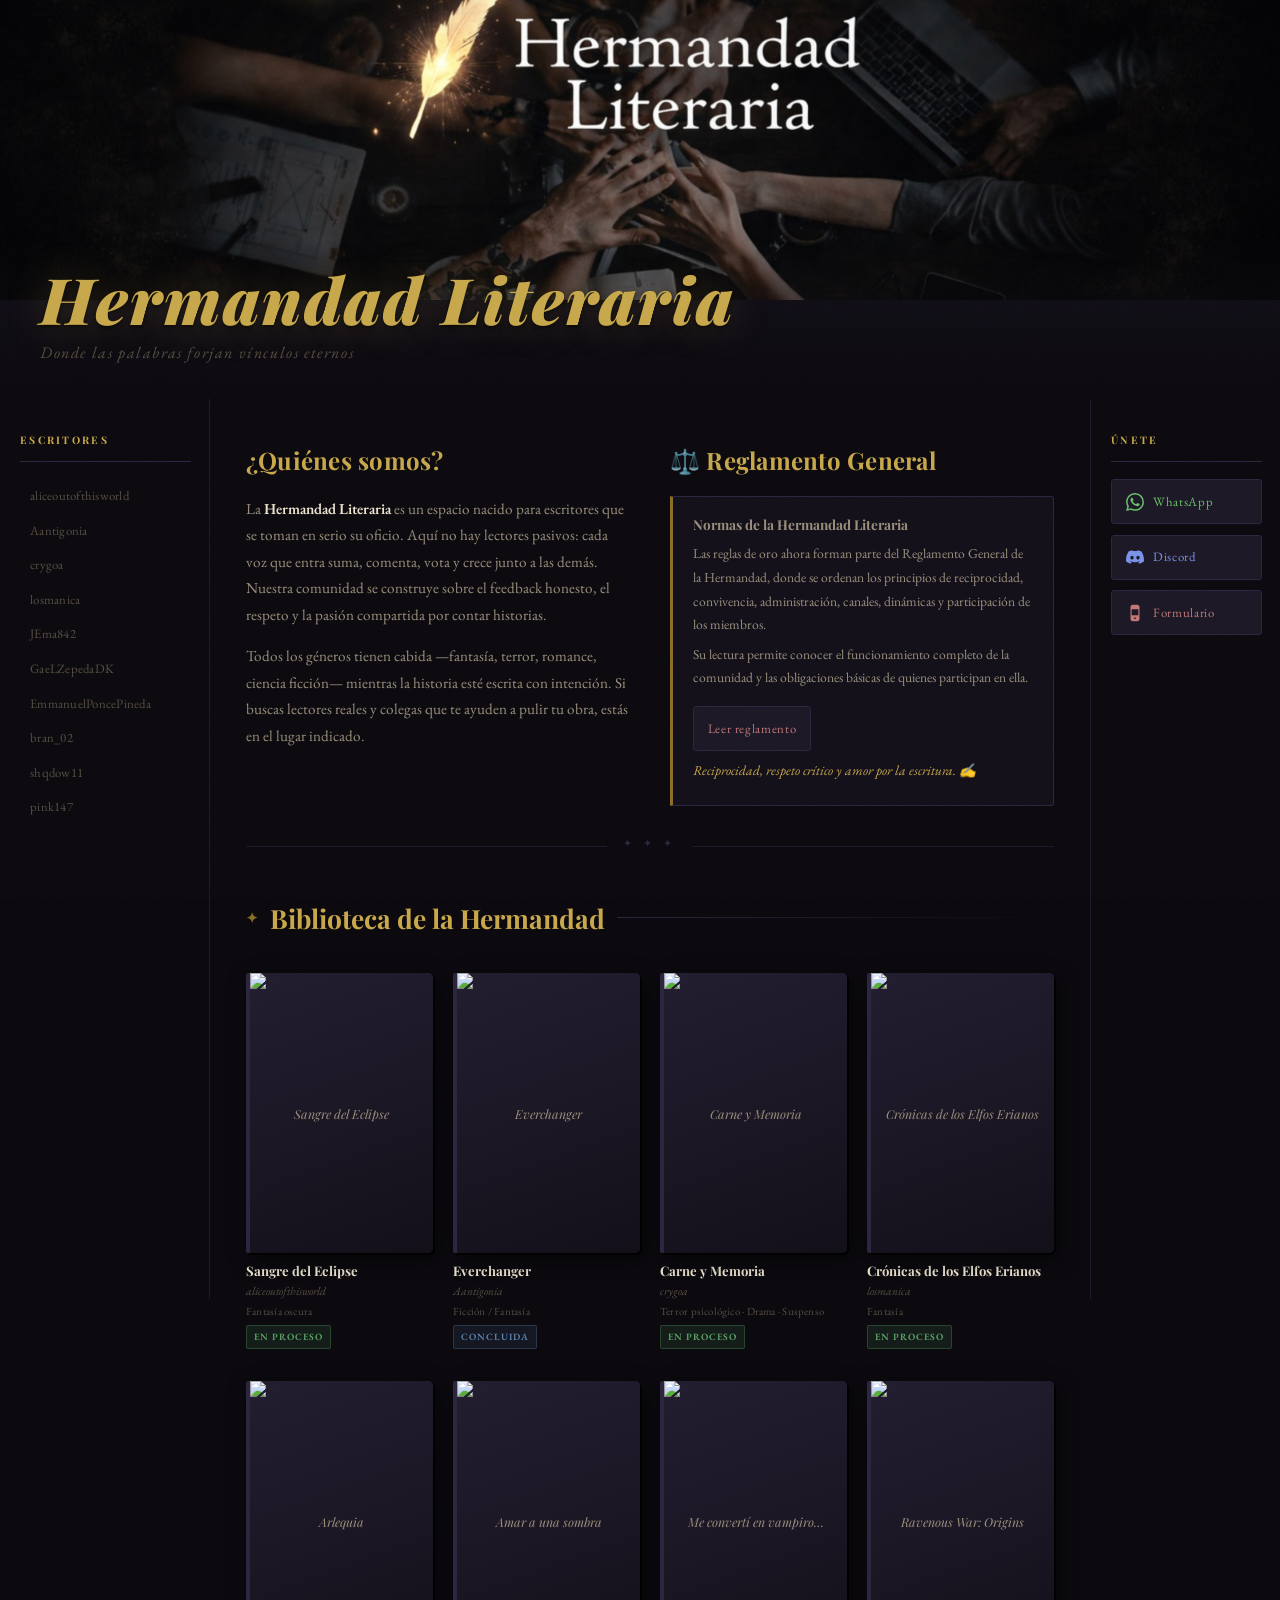
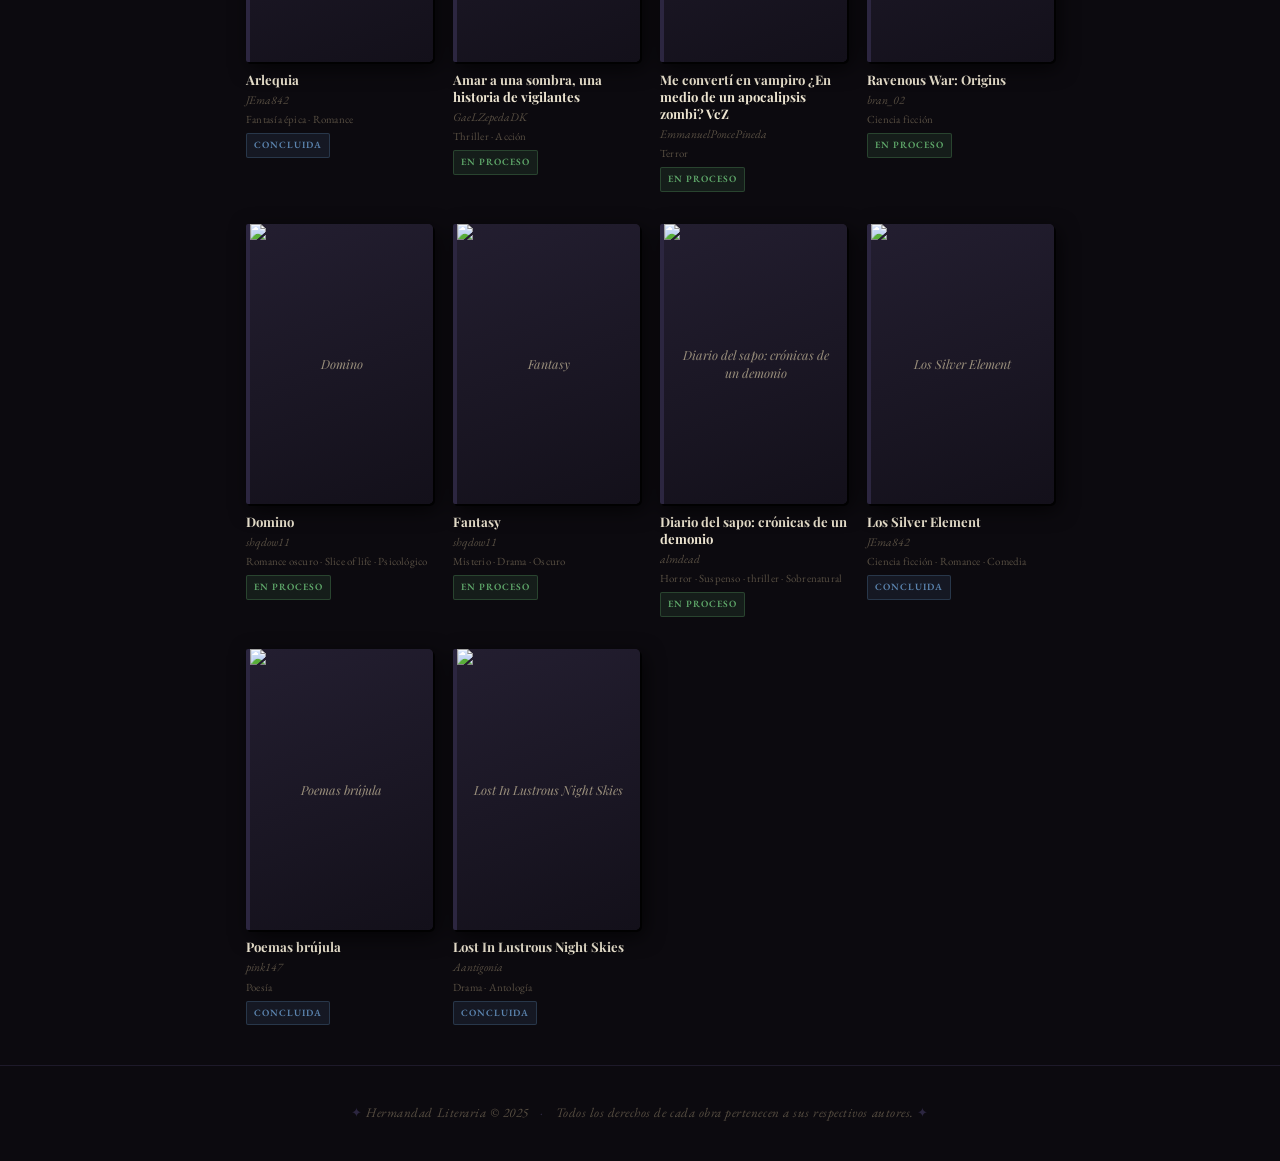
==== index.html @ 28b0fbfe "Update index.html" ====
<!DOCTYPE html>
<html lang="es">
<head>
  <meta charset="UTF-8">
  <meta name="viewport" content="width=device-width, initial-scale=1.0">
  <title>Hermandad Literaria</title>
  <link rel="stylesheet" href="style.css">
  <link rel="preconnect" href="https://fonts.googleapis.com">
  <link rel="preconnect" href="https://fonts.gstatic.com" crossorigin>
  <link href="https://fonts.googleapis.com/css2?family=Playfair+Display:ital,wght@0,400;0,700;0,900;1,400;1,700&family=EB+Garamond:ital,wght@0,400;0,500;0,600;1,400;1,500&display=swap" rel="stylesheet">
</head>
<body>

  <!-- ═══════════════════════════════════════
       HEADER BANNER
  ═══════════════════════════════════════ -->
  <header class="site-header">
    <div class="banner-image">
      <div class="banner-placeholder">
        <span><img src="banner.jpeg" alt="Hermandad Literaria"></span>
      </div>
    </div>
    <div class="header-overlay">
      <h1 class="site-title">Hermandad Literaria</h1>
      <p class="site-tagline">Donde las palabras forjan vínculos eternos</p>
    </div>
  </header>

  <!-- ═══════════════════════════════════════
       PAGE LAYOUT (3 columnas)
  ═══════════════════════════════════════ -->
  <div class="page-layout">

    <!-- ── SIDEBAR IZQUIERDO: Autores ── -->
    <aside class="sidebar sidebar-left">
      <div class="sidebar-inner">
        <p class="sidebar-heading">Escritores</p>
        <nav class="author-list">
          <a href="https://www.wattpad.com/user/aliceoutofthisworld" target="_blank" rel="noopener">aliceoutofthisworld</a>
          <a href="https://www.wattpad.com/user/Aantigonia" target="_blank" rel="noopener">Aantigonia</a>
          <a href="https://www.wattpad.com/user/crygoa" target="_blank" rel="noopener">crygoa</a>
          <a href="https://www.wattpad.com/user/losmanica" target="_blank" rel="noopener">losmanica</a>
          <a href="https://www.wattpad.com/user/JEma842" target="_blank" rel="noopener">JEma842</a>
          <a href="https://www.wattpad.com/user/GaeLZepedaDK" target="_blank" rel="noopener">GaeLZepedaDK</a>
          <a href="https://www.wattpad.com/user/EmmanuelPoncePineda" target="_blank" rel="noopener">EmmanuelPoncePineda</a>
          <a href="https://www.wattpad.com/user/bran_02" target="_blank" rel="noopener">bran_02</a>
          <a href="https://www.wattpad.com/user/shqdow11" target="_blank" rel="noopener">shqdow11</a>
          <a href="https://www.wattpad.com/user/pink147" target="_blank" rel="noopener">pink147</a>
        </nav>
      </div>
    </aside>

    <!-- ── CONTENIDO PRINCIPAL ── -->
    <main class="main-content">

      <!-- Presentación + Reglas -->
      <section class="intro-section">
        <div class="intro-cols">

          <!-- Presentación -->
          <div class="intro-about">
            <h2 class="section-label">¿Quiénes somos?</h2>
            <p>La <strong>Hermandad Literaria</strong> es un espacio nacido para escritores que se toman en serio su oficio. Aquí no hay lectores pasivos: cada voz que entra suma, comenta, vota y crece junto a las demás. Nuestra comunidad se construye sobre el feedback honesto, el respeto y la pasión compartida por contar historias.</p>
            <p>Todos los géneros tienen cabida —fantasía, terror, romance, ciencia ficción— mientras la historia esté escrita con intención. Si buscas lectores reales y colegas que te ayuden a pulir tu obra, estás en el lugar indicado.</p>
          </div>

        <!-- Reglamento -->
        <div class="intro-rules">
          <h2 class="section-label">⚖️ Reglamento General</h2>
        
          <div class="dynamics-box">
            <p class="dynamics-title">Normas de la Hermandad Literaria</p>
            <p>
              Las reglas de oro ahora forman parte del Reglamento General de la Hermandad,
              donde se ordenan los principios de reciprocidad, convivencia, administración,
              canales, dinámicas y participación de los miembros.
            </p>
            <p>
              Su lectura permite conocer el funcionamiento completo de la comunidad y las
              obligaciones básicas de quienes participan en ella.
            </p>
        
            <a href="reglamento.html" class="social-btn forms" style="margin-top: 1rem; width: fit-content;">
              <span>Leer reglamento</span>
            </a>
        
            <p class="motto">Reciprocidad, respeto crítico y amor por la escritura. ✍️</p>
          </div>
        </div>
      </section>

      <!-- Biblioteca de libros -->
      <section class="books-section">
        <h2 class="section-title">
          <span class="title-deco">✦</span>
          Biblioteca de la Hermandad
          <span class="title-line"></span>
        </h2>

        <div class="books-grid">

          <!-- ── LIBRO 1 ── -->
          <a href="https://www.wattpad.com/story/408636725-sangre-del-eclipse"
             target="_blank" rel="noopener" class="book-card">
            <div class="book-cover">
              <img src="https://img.wattpad.com/cover/408636725-256-k451843.jpg"
                   alt="Sangre del Eclipse" loading="lazy">
              <div class="cover-fallback">Sangre del Eclipse</div>
            </div>
            <div class="book-info">
              <h3>Sangre del Eclipse</h3>
              <span class="book-author">aliceoutofthisworld</span>
              <span class="book-genre">Fantasía oscura</span>
              <span class="book-status en-proceso">En proceso</span>
            </div>
          </a>

          <!-- ── LIBRO 2 ── -->
          <a href="https://www.wattpad.com/story/367448958-everchanger"
             target="_blank" rel="noopener" class="book-card">
            <div class="book-cover">
              <img src="https://img.wattpad.com/cover/367448958-256-k596113.jpg"
                   alt="Everchanger" loading="lazy">
              <div class="cover-fallback">Everchanger</div>
            </div>
            <div class="book-info">
              <h3>Everchanger</h3>
              <span class="book-author">Aantigonia</span>
              <span class="book-genre">Ficción / Fantasía</span>
              <span class="book-status concluida">Concluida</span>
            </div>
          </a>

          <!-- ── LIBRO 3 ── -->
          <a href="https://www.wattpad.com/story/408169302-carne-y-memoria"
             target="_blank" rel="noopener" class="book-card">
            <div class="book-cover">
              <img src="https://img.wattpad.com/cover/408169302-256-k686688.jpg"
                   alt="Carne y Memoria" loading="lazy">
              <div class="cover-fallback">Carne y Memoria</div>
            </div>
            <div class="book-info">
              <h3>Carne y Memoria</h3>
              <span class="book-author">crygoa</span>
              <span class="book-genre">Terror psicológico · Drama · Suspenso</span>
              <span class="book-status en-proceso">En proceso</span>
            </div>
          </a>

          <!-- ── LIBRO 4 ── -->
          <a href="https://www.wattpad.com/story/409054893-cr%C3%B3nicas-de-los-elfos-erianos"
             target="_blank" rel="noopener" class="book-card">
            <div class="book-cover">
              <img src="https://img.wattpad.com/cover/409054893-256-k662713.jpg"
                   alt="Crónicas de los Elfos Erianos" loading="lazy">
              <div class="cover-fallback">Crónicas de los Elfos Erianos</div>
            </div>
            <div class="book-info">
              <h3>Crónicas de los Elfos Erianos</h3>
              <span class="book-author">losmanica</span>
              <span class="book-genre">Fantasía</span>
              <span class="book-status en-proceso">En proceso</span>
            </div>
          </a>

          <!-- ── LIBRO 5 ── -->
          <!-- ── REDACTED ── -->

          <!-- ── LIBRO 6 ── -->
          <a href="https://www.wattpad.com/story/178113812"
             target="_blank" rel="noopener" class="book-card">
            <div class="book-cover">
              <img src="https://img.wattpad.com/cover/178113812-256-k643924.jpg"
                   alt="Arlequia" loading="lazy">
              <div class="cover-fallback">Arlequia</div>
            </div>
            <div class="book-info">
              <h3>Arlequia</h3>
              <span class="book-author">JEma842</span>
              <span class="book-genre">Fantasía épica · Romance</span>
              <span class="book-status concluida">Concluida</span>
            </div>
          </a>

          <!-- ── LIBRO 7 ── -->
          <a href="https://www.wattpad.com/story/405865239"
             target="_blank" rel="noopener" class="book-card">
            <div class="book-cover">
              <img src="https://img.wattpad.com/cover/405865239-256-k960045.jpg"
                   alt="Amar a una sombra" loading="lazy">
              <div class="cover-fallback">Amar a una sombra</div>
            </div>
            <div class="book-info">
              <h3>Amar a una sombra, una historia de vigilantes</h3>
              <span class="book-author">GaeLZepedaDK</span>
              <span class="book-genre">Thriller · Acción</span>
              <span class="book-status en-proceso">En proceso</span>
            </div>
          </a>

          <!-- ── LIBRO 8 ── -->
          <a href="https://www.wattpad.com/story/282632589"
             target="_blank" rel="noopener" class="book-card">
            <div class="book-cover">
              <img src="https://img.wattpad.com/cover/282632589-256-k751832.jpg"
                   alt="Me convertí en vampiro" loading="lazy">
              <div class="cover-fallback">Me convertí en vampiro…</div>
            </div>
            <div class="book-info">
              <h3>Me convertí en vampiro ¿En medio de un apocalipsis zombi? VcZ</h3>
              <span class="book-author">EmmanuelPoncePineda</span>
              <span class="book-genre">Terror</span>
              <span class="book-status en-proceso">En proceso</span>
            </div>
          </a>

          <!-- ── LIBRO 9 ── -->
          <a href="https://www.wattpad.com/story/409831748"
             target="_blank" rel="noopener" class="book-card">
            <div class="book-cover">
              <img src="https://img.wattpad.com/cover/409831748-256-k388969.jpg"
                   alt="Ravenous War: Origins" loading="lazy">
              <div class="cover-fallback">Ravenous War: Origins</div>
            </div>
            <div class="book-info">
              <h3>Ravenous War: Origins</h3>
              <span class="book-author">bran_02</span>
              <span class="book-genre">Ciencia ficción</span>
              <span class="book-status en-proceso">En proceso</span>
            </div>
          </a>

          <!-- ── LIBRO 10 ── -->
          <a href="https://www.wattpad.com/story/409178228"
             target="_blank" rel="noopener" class="book-card">
            <div class="book-cover">
              <img src="https://img.wattpad.com/cover/409178228-256-k135982.jpg"
                   alt="Domino" loading="lazy">
              <div class="cover-fallback">Domino</div>
            </div>
            <div class="book-info">
              <h3>Domino</h3>
              <span class="book-author">shqdow11</span>
              <span class="book-genre">Romance oscuro · Slice of life · Psicológico</span>
              <span class="book-status en-proceso">En proceso</span>
            </div>
          </a>

          <!-- ── LIBRO 11 ── -->
          <a href="https://www.wattpad.com/story/410224729"
             target="_blank" rel="noopener" class="book-card">
            <div class="book-cover">
              <img src="https://img.wattpad.com/cover/410224729-256-k286934.jpg"
                   alt="Fantasy" loading="lazy">
              <div class="cover-fallback">Fantasy</div>
            </div>
            <div class="book-info">
              <h3>Fantasy</h3>
              <span class="book-author">shqdow11</span>
              <span class="book-genre">Misterio · Drama · Oscuro</span>
              <span class="book-status en-proceso">En proceso</span>
            </div>
          </a>
          
          <!-- ── LIBRO 12 ── -->
          <a href="https://www.wattpad.com/story/394698449"
             target="_blank" rel="noopener" class="book-card">
            <div class="book-cover">
              <img src="https://img.wattpad.com/cover/394698449-256-k233226.jpg"
                   alt="Diario del sapo: crónicas de un demonio" loading="lazy">
              <div class="cover-fallback">Diario del sapo: crónicas de un demonio</div>
            </div>
            <div class="book-info">
              <h3>Diario del sapo: crónicas de un demonio</h3>
              <span class="book-author">almdead</span>
              <span class="book-genre">Horror · Suspenso · thriller · Sobrenatural</span>
              <span class="book-status en-proceso">En proceso</span>
            </div>
          </a>
                    <!-- ── LIBRO 13 ── -->
          <a href="https://www.wattpad.com/story/170821670"
             target="_blank" rel="noopener" class="book-card">
            <div class="book-cover">
              <img src="https://img.wattpad.com/cover/170821670-256-k144365.jpg"
                   alt="Los Silver Element" loading="lazy">
              <div class="cover-fallback">Los Silver Element</div>
            </div>
            <div class="book-info">
              <h3>Los Silver Element</h3>
              <span class="book-author">JEma842</span>
              <span class="book-genre">Ciencia ficción · Romance · Comedia</span>
              <span class="book-status concluida">Concluida</span>
            </div>
          </a>
          
                    <!-- ── LIBRO 14 ── -->
          <a href="https://www.wattpad.com/story/410510133"
             target="_blank" rel="noopener" class="book-card">
            <div class="book-cover">
              <img src="https://img.wattpad.com/cover/410510133-256-k956680.jpg"
                   alt="Los Silver Element" loading="lazy">
              <div class="cover-fallback">Poemas brújula</div>
            </div>
            <div class="book-info">
              <h3>Poemas brújula</h3>
              <span class="book-author">pink147</span>
              <span class="book-genre">Poesía</span>
              <span class="book-status concluida">Concluida</span>
            </div>
          </a>
            
                    <!-- ── LIBRO 15 ── -->
          <a href="https://www.wattpad.com/story/410648509"
             target="_blank" rel="noopener" class="book-card">
            <div class="book-cover">
              <img src="https://img.wattpad.com/cover/410648509-256-k282708.jpg"
                   alt="Los Silver Element" loading="lazy">
              <div class="cover-fallback">Lost In Lustrous Night Skies</div>
            </div>
            <div class="book-info">
              <h3>Lost In Lustrous Night Skies</h3>
              <span class="book-author">Aantigonia</span>
              <span class="book-genre">Drama · Antología</span>
              <span class="book-status concluida">Concluida</span>
            </div>
          </a>

        </div>
      </section>
    </main>

    <!-- ── SIDEBAR DERECHO: Redes sociales ── -->
    <aside class="sidebar sidebar-right">
      <div class="sidebar-inner">
        <p class="sidebar-heading">Únete</p>
        <nav class="social-links">

          <!-- WhatsApp -->
          <a href="https://chat.whatsapp.com/KdMQIJqDVH2HFklnprCFnt" target="_blank" rel="noopener"
             class="social-btn whatsapp" title="WhatsApp">
            <svg viewBox="0 0 24 24" xmlns="http://www.w3.org/2000/svg" aria-hidden="true">
              <path d="M17.472 14.382c-.297-.149-1.758-.867-2.03-.967-.273-.099-.471-.148-.67.15-.197.297-.767.966-.94 1.164-.173.199-.347.223-.644.075-.297-.15-1.255-.463-2.39-1.475-.883-.788-1.48-1.761-1.653-2.059-.173-.297-.018-.458.13-.606.134-.133.298-.347.446-.52.149-.174.198-.298.298-.497.099-.198.05-.371-.025-.52-.075-.149-.669-1.612-.916-2.207-.242-.579-.487-.5-.669-.51-.173-.008-.371-.01-.57-.01-.198 0-.52.074-.792.372-.272.297-1.04 1.016-1.04 2.479 0 1.462 1.065 2.875 1.213 3.074.149.198 2.096 3.2 5.077 4.487.709.306 1.262.489 1.694.625.712.227 1.36.195 1.871.118.571-.085 1.758-.719 2.006-1.413.248-.694.248-1.289.173-1.413-.074-.124-.272-.198-.57-.347m-5.421 7.403h-.004a9.87 9.87 0 01-5.031-1.378l-.361-.214-3.741.982.998-3.648-.235-.374a9.86 9.86 0 01-1.51-5.26c.001-5.45 4.436-9.884 9.888-9.884 2.64 0 5.122 1.03 6.988 2.898a9.825 9.825 0 012.893 6.994c-.003 5.45-4.437 9.884-9.885 9.884m8.413-18.297A11.815 11.815 0 0012.05 0C5.495 0 .16 5.335.157 11.892c0 2.096.547 4.142 1.588 5.945L.057 24l6.305-1.654a11.882 11.882 0 005.683 1.448h.005c6.554 0 11.89-5.335 11.893-11.893a11.821 11.821 0 00-3.48-8.413Z"/>
            </svg>
            <span>WhatsApp</span>
          </a>

          <!-- Discord  -->
          <a href="https://discord.gg/feG8qPt9" target="_blank" rel="noopener"
             class="social-btn discord" title="Discord">
            <svg viewBox="0 0 24 24" xmlns="http://www.w3.org/2000/svg" aria-hidden="true">
              <path d="M20.317 4.37a19.791 19.791 0 0 0-4.885-1.515.074.074 0 0 0-.079.037c-.21.375-.444.864-.608 1.25a18.27 18.27 0 0 0-5.487 0 12.64 12.64 0 0 0-.617-1.25.077.077 0 0 0-.079-.037A19.736 19.736 0 0 0 3.677 4.37a.07.07 0 0 0-.032.027C.533 9.046-.32 13.58.099 18.057.1 18.079.11 18.1.13 18.114a19.9 19.9 0 0 0 5.993 3.03.078.078 0 0 0 .084-.028c.462-.63.874-1.295 1.226-1.994.021-.041.001-.09-.041-.106a13.107 13.107 0 0 1-1.872-.892.077.077 0 0 1-.008-.128 10.2 10.2 0 0 0 .372-.292.074.074 0 0 1 .077-.01c3.928 1.793 8.18 1.793 12.062 0a.074.074 0 0 1 .078.01c.12.098.246.198.373.292a.077.077 0 0 1-.006.127 12.299 12.299 0 0 1-1.873.892.077.077 0 0 0-.041.107c.36.698.772 1.362 1.225 1.993a.076.076 0 0 0 .084.028 19.839 19.839 0 0 0 6.002-3.03.077.077 0 0 0 .032-.054c.5-5.177-.838-9.674-3.549-13.66a.061.061 0 0 0-.031-.03zM8.02 15.33c-1.183 0-2.157-1.085-2.157-2.419 0-1.333.956-2.419 2.157-2.419 1.21 0 2.176 1.096 2.157 2.42 0 1.333-.956 2.418-2.157 2.418zm7.975 0c-1.183 0-2.157-1.085-2.157-2.419 0-1.333.955-2.419 2.157-2.419 1.21 0 2.176 1.096 2.157 2.42 0 1.333-.946 2.418-2.157 2.418Z"/>
            </svg>
            <span>Discord</span>
          </a>

          <!-- Google Forms — pendiente - sin link -->
          <a href="#" target="_blank" rel="noopener"
             class="social-btn forms" title="Formulario de ingreso">
            <svg viewBox="0 0 24 24" xmlns="http://www.w3.org/2000/svg" aria-hidden="true">
              <path d="M15 1H9C7.34 1 6 2.34 6 4v16c0 1.66 1.34 3 3 3h6c1.66 0 3-1.34 3-3V4c0-1.66-1.34-3-3-3zm-2 19h-2v-2h2v2zm3.5-5H7.5V7h9v8z"/>
            </svg>
            <span>Formulario</span>
          </a>

        </nav>
      </div>
    </aside>

  </div><!-- /page-layout -->

  <!-- ═══════════════════════════════════════
       FOOTER
  ═══════════════════════════════════════ -->
  <footer class="site-footer">
    <p>
      <span class="footer-deco">✦</span>
      Hermandad Literaria &copy; 2025
      <span class="footer-sep">·</span>
      Todos los derechos de cada obra pertenecen a sus respectivos autores.
      <span class="footer-deco">✦</span>
    </p>
  </footer>

</body>
</html>
---- style.css ----
/* ============================================================
   HERMANDAD LITERARIA — style.css
   Estética: Gótico literario oscuro · Tinta y pergamino
   ============================================================ */

/* ── VARIABLES ── */
:root {
  --bg:           #0c0a0f;
  --surface:      #13101a;
  --surface2:     #1c1826;
  --surface3:     #231e30;
  --border:       #2c2640;
  --border-dim:   #1e1a2a;

  --gold:         #c8a84b;
  --gold-dim:     rgba(200, 168, 75, 0.12);
  --gold-glow:    rgba(200, 168, 75, 0.25);
  --gold-dark:    #8a6f28;

  --text:         #ece4d0;
  --text-dim:     #9a8f7c;
  --text-muted:   #574e42;

  --green:        #5fa86a;
  --blue:         #5c85b0;
  --gray:         #6b6275;

  --font-display: 'Playfair Display', Georgia, 'Times New Roman', serif;
  --font-body:    'EB Garamond', Georgia, 'Times New Roman', serif;

  --radius:       3px;
  --shadow-book:  4px 6px 20px rgba(0, 0, 0, 0.7), 2px 2px 0 rgba(0,0,0,0.8);
  --transition:   0.2s ease;
}

/* ── RESET ── */
*, *::before, *::after {
  box-sizing: border-box;
  margin: 0;
  padding: 0;
}

html {
  scroll-behavior: smooth;
}

body {
  background-color: var(--bg);
  color: var(--text);
  font-family: var(--font-body);
  font-size: 17px;
  line-height: 1.75;
  min-height: 100vh;
  overflow-x: hidden;
}

/* Textura sutil de grano */
body::after {
  content: '';
  position: fixed;
  inset: 0;
  pointer-events: none;
  z-index: 9999;
  opacity: 0.3;
  background-image:
    url("data:image/svg+xml,%3Csvg xmlns='http://www.w3.org/2000/svg' width='300' height='300'%3E%3Cfilter id='n'%3E%3CfeTurbulence type='fractalNoise' baseFrequency='0.75' numOctaves='4' stitchTiles='stitch'/%3E%3C/filter%3E%3Crect width='100%25' height='100%25' filter='url(%23n)' opacity='0.06'/%3E%3C/svg%3E");
}

a {
  color: inherit;
  text-decoration: none;
}

strong {
  color: var(--text);
  font-weight: 600;
}

/* ============================================================
   HEADER
   ============================================================ */
.site-header {
  position: relative;
  width: 100%;
  background: var(--surface);
}

.banner-image {
  width: 100%;
  height: 300px;
  overflow: hidden;
  position: relative;
}

.banner-image img {
  width: 100%;
  height: 100%;
  object-fit: cover;
  display: block;
}

.banner-placeholder {
  width: 100%;
  height: 100%;
  background:
    linear-gradient(160deg,
      #1a0f2a 0%,
      #0d1b30 40%,
      #1a0d20 70%,
      #0a0a12 100%);
  display: flex;
  align-items: center;
  justify-content: center;
  border-bottom: 1px dashed var(--border);
}

.banner-placeholder span {
  font-family: var(--font-body);
  font-style: italic;
  color: var(--text-muted);
  font-size: 0.88rem;
  letter-spacing: 0.06em;
}

/* Degradado sobre el banner para el título */
.header-overlay {
  position: relative;
  padding: 1.75rem 2.5rem 2rem;
  background: linear-gradient(to bottom, rgba(12,10,15,0) 0%, var(--bg) 100%);
  margin-top: -4rem;
}

.site-title {
  font-family: var(--font-display);
  font-size: clamp(2.2rem, 5.5vw, 4rem);
  font-weight: 900;
  font-style: italic;
  letter-spacing: 0.03em;
  color: var(--gold);
  text-shadow:
    0 0 40px var(--gold-glow),
    0 2px 4px rgba(0,0,0,0.8);
  line-height: 1.1;
}

.site-tagline {
  font-family: var(--font-body);
  font-style: italic;
  color: var(--text-muted);
  font-size: 1rem;
  letter-spacing: 0.1em;
  margin-top: 0.3rem;
}

/* ============================================================
   PAGE LAYOUT  (sidebar-izq | main | sidebar-der)
   ============================================================ */
.page-layout {
  display: grid;
  grid-template-columns: 210px 1fr 190px;
  grid-template-areas: "left main right";
  gap: 0;
  max-width: 1440px;
  margin: 0 auto;
  align-items: start;
}

/* ============================================================
   SIDEBARS (common)
   ============================================================ */
.sidebar {
  border-right: 1px solid var(--border-dim);
}

.sidebar-right {
  border-right: none;
  border-left: 1px solid var(--border-dim);
}

/* El sticky wrapper dentro de cada sidebar */
.sidebar-inner {
  position: sticky;
  top: 0;
  height: 100vh;
  overflow-y: auto;
  padding: 2rem 1.1rem 2rem 1.25rem;
  scrollbar-width: thin;
  scrollbar-color: var(--border) transparent;
}

.sidebar-inner::-webkit-scrollbar {
  width: 4px;
}
.sidebar-inner::-webkit-scrollbar-track {
  background: transparent;
}
.sidebar-inner::-webkit-scrollbar-thumb {
  background: var(--border);
  border-radius: 2px;
}

.sidebar-heading {
  font-family: var(--font-display);
  font-size: 0.65rem;
  font-weight: 700;
  letter-spacing: 0.22em;
  text-transform: uppercase;
  color: var(--gold);
  margin-bottom: 1.1rem;
  padding-bottom: 0.7rem;
  border-bottom: 1px solid var(--border);
}

/* ── Sidebar izquierdo: autores ── */
.sidebar-left {
  grid-area: left;
}

.author-list {
  display: flex;
  flex-direction: column;
  gap: 0;
}

.author-list a {
  display: block;
  font-size: 0.8rem;
  color: var(--text-muted);
  padding: 0.38rem 0.5rem;
  border-left: 2px solid transparent;
  border-radius: 0 var(--radius) var(--radius) 0;
  transition: color var(--transition), border-color var(--transition), background var(--transition);
  letter-spacing: 0.02em;
  font-family: var(--font-body);
  word-break: break-all;
}

.author-list a:hover {
  color: var(--gold);
  border-left-color: var(--gold);
  background: var(--gold-dim);
}

/* ── Sidebar derecho: redes ── */
.sidebar-right {
  grid-area: right;
}

.social-links {
  display: flex;
  flex-direction: column;
  gap: 0.65rem;
}

.social-btn {
  display: flex;
  align-items: center;
  gap: 0.6rem;
  padding: 0.65rem 0.85rem;
  background: var(--surface2);
  border: 1px solid var(--border);
  border-radius: var(--radius);
  font-size: 0.8rem;
  letter-spacing: 0.05em;
  font-family: var(--font-body);
  transition: transform var(--transition), border-color var(--transition), background var(--transition), box-shadow var(--transition);
  cursor: pointer;
}

.social-btn svg {
  width: 18px;
  height: 18px;
  flex-shrink: 0;
  fill: currentColor;
}

.social-btn:hover {
  transform: translateX(-3px);
}

/* WhatsApp */
.social-btn.whatsapp        { color: #6abf6a; }
.social-btn.whatsapp:hover  {
  background: rgba(106,191,106,0.08);
  border-color: #6abf6a;
  box-shadow: 0 0 16px rgba(106,191,106,0.15);
}

/* Discord */
.social-btn.discord        { color: #7b93e8; }
.social-btn.discord:hover  {
  background: rgba(123,147,232,0.08);
  border-color: #7b93e8;
  box-shadow: 0 0 16px rgba(123,147,232,0.15);
}

/* Google Forms */
.social-btn.forms        { color: #c07878; }
.social-btn.forms:hover  {
  background: rgba(192,120,120,0.08);
  border-color: #c07878;
  box-shadow: 0 0 16px rgba(192,120,120,0.15);
}

/* ============================================================
   MAIN CONTENT
   ============================================================ */
.main-content {
  grid-area: main;
  padding: 2.5rem 2.25rem;
  min-width: 0;
}

/* ── Intro section ── */
.intro-section {
  margin-bottom: 3rem;
  padding-bottom: 2.5rem;
  border-bottom: 1px solid var(--border-dim);
  position: relative;
}

/* Ornamento decorativo */
.intro-section::after {
  content: '✦ ✦ ✦';
  position: absolute;
  bottom: -0.7em;
  left: 50%;
  transform: translateX(-50%);
  background: var(--bg);
  padding: 0 1rem;
  color: var(--border);
  font-size: 0.7rem;
  letter-spacing: 0.4em;
}

.intro-cols {
  display: grid;
  grid-template-columns: 1fr 1fr;
  gap: 2.5rem;
  align-items: start;
}

.section-label {
  font-family: var(--font-display);
  font-size: 1.5rem;
  font-weight: 700;
  color: var(--gold);
  margin-bottom: 0.9rem;
  letter-spacing: 0.01em;
}

.intro-about p {
  color: var(--text-dim);
  font-size: 0.95rem;
  margin-bottom: 0.9rem;
}

/* Reglas */
.rules-list {
  list-style: none;
  display: flex;
  flex-direction: column;
  gap: 0.65rem;
  margin-bottom: 1.25rem;
}

.rules-list li {
  display: flex;
  gap: 0.6rem;
  align-items: flex-start;
  font-size: 0.88rem;
}

.rule-icon {
  color: var(--gold-dark);
  font-size: 0.65rem;
  margin-top: 0.35em;
  flex-shrink: 0;
}

.rules-list li > div {
  display: flex;
  flex-direction: column;
  gap: 0.1rem;
}

.rules-list strong {
  font-size: 0.88rem;
  color: var(--text);
}

.rules-list p {
  color: var(--text-dim);
  font-size: 0.83rem;
  line-height: 1.45;
}

/* Dinámicas */
.dynamics-box {
  background: var(--surface);
  border: 1px solid var(--border);
  border-left: 3px solid var(--gold-dark);
  padding: 1rem 1.25rem;
  border-radius: 0 var(--radius) var(--radius) 0;
}

.dynamics-title {
  font-family: var(--font-display);
  font-size: 0.9rem;
  font-weight: 700;
  color: var(--gold);
  margin-bottom: 0.6rem;
}

.dynamics-box p {
  font-size: 0.85rem;
  color: var(--text-dim);
  margin-bottom: 0.35rem;
}

.motto {
  font-style: italic;
  color: var(--gold) !important;
  margin-top: 0.5rem !important;
}

/* ============================================================
   BOOKS SECTION
   ============================================================ */
.books-section {}

.section-title {
  font-family: var(--font-display);
  font-size: 1.65rem;
  font-weight: 700;
  color: var(--gold);
  margin-bottom: 2rem;
  display: flex;
  align-items: center;
  gap: 0.75rem;
}

.title-deco {
  font-size: 0.9rem;
  color: var(--gold-dark);
}

.title-line {
  flex: 1;
  height: 1px;
  background: linear-gradient(to right, var(--border), transparent);
}

/* ── Grid de libros ── */
.books-grid {
  display: grid;
  grid-template-columns: repeat(auto-fill, minmax(150px, 1fr));
  gap: 2rem 1.25rem;
}

/* ── Tarjeta de libro ── */
.book-card {
  display: flex;
  flex-direction: column;
  gap: 0.55rem;
  cursor: pointer;
  transition: transform var(--transition);
}

.book-card:hover {
  transform: translateY(-5px);
}

/* Portada */
.book-cover {
  position: relative;
  width: 100%;
  aspect-ratio: 2 / 3;
  border-radius: 2px 5px 5px 2px;
  overflow: hidden;
  background: var(--surface2);
  box-shadow: var(--shadow-book);

  /* Efecto spine del libro */
  border-left: 4px solid var(--border);
}

.book-cover img {
  position: absolute;
  inset: 0;
  width: 100%;
  height: 100%;
  object-fit: cover;
  display: block;
  z-index: 1;
  transition: transform 0.35s ease;
  /* Ocultar texto alt en imágenes rotas */
  color: transparent;
  font-size: 0;
}

.book-card:hover .book-cover img {
  transform: scale(1.04);
}

/* Fallback cuando la imagen no carga */
.cover-fallback {
  position: absolute;
  inset: 0;
  z-index: 0;
  display: flex;
  align-items: center;
  justify-content: center;
  text-align: center;
  padding: 0.9rem 0.7rem;
  font-family: var(--font-display);
  font-size: 0.78rem;
  font-style: italic;
  color: var(--text-dim);
  line-height: 1.4;
  background:
    linear-gradient(
      160deg,
      var(--surface3) 0%,
      var(--surface) 100%
    );
}

/* Overlay dorado al hacer hover */
.book-cover::after {
  content: '';
  position: absolute;
  inset: 0;
  z-index: 2;
  background: var(--gold-glow);
  opacity: 0;
  transition: opacity var(--transition);
  pointer-events: none;
}

.book-card:hover .book-cover::after {
  opacity: 1;
}

/* Info debajo de la portada */
.book-info {
  display: flex;
  flex-direction: column;
  gap: 0.12rem;
}

.book-info h3 {
  font-family: var(--font-display);
  font-size: 0.82rem;
  font-weight: 700;
  line-height: 1.3;
  color: var(--text);
  transition: color var(--transition);
}

.book-card:hover .book-info h3 {
  color: var(--gold);
}

.book-author {
  font-size: 0.73rem;
  color: var(--text-muted);
  font-style: italic;
}

.book-genre {
  font-size: 0.68rem;
  color: var(--text-muted);
  letter-spacing: 0.02em;
  line-height: 1.4;
}

/* Badges de estado */
.book-status {
  display: inline-block;
  align-self: flex-start;
  font-size: 0.6rem;
  font-family: var(--font-body);
  letter-spacing: 0.1em;
  text-transform: uppercase;
  font-weight: 600;
  padding: 0.18rem 0.45rem;
  border-radius: 2px;
  margin-top: 0.25rem;
}

.book-status.en-proceso {
  background: rgba(95, 168, 106, 0.12);
  color: var(--green);
  border: 1px solid rgba(95, 168, 106, 0.28);
}

.book-status.concluida {
  background: rgba(92, 133, 176, 0.12);
  color: var(--blue);
  border: 1px solid rgba(92, 133, 176, 0.28);
}

.book-status.en-creacion {
  background: rgba(107, 98, 117, 0.15);
  color: var(--gray);
  border: 1px solid rgba(107, 98, 117, 0.28);
}

/* ============================================================
   FOOTER
   ============================================================ */
.site-footer {
  text-align: center;
  padding: 2.25rem 2rem;
  border-top: 1px solid var(--border-dim);
  color: var(--text-muted);
  font-size: 0.82rem;
  font-style: italic;
  letter-spacing: 0.04em;
}

.footer-deco {
  color: var(--border);
  font-style: normal;
}

.footer-sep {
  margin: 0 0.5rem;
  color: var(--border);
}

/* ============================================================
   SCROLLBAR GLOBAL
   ============================================================ */
::-webkit-scrollbar        { width: 7px; height: 7px; }
::-webkit-scrollbar-track  { background: var(--bg); }
::-webkit-scrollbar-thumb  { background: var(--border); border-radius: 3px; }
::-webkit-scrollbar-thumb:hover { background: var(--text-muted); }

/* ============================================================
   RESPONSIVE
   ============================================================ */

/* Tablet: colapsar sidebar izquierdo */
@media (max-width: 1024px) {
  .page-layout {
    grid-template-columns: 1fr 180px;
    grid-template-areas: "main right";
  }
  .sidebar-left {
    display: none;
  }
}

/* Mobile: layout de una sola columna */
@media (max-width: 680px) {
  .page-layout {
    grid-template-columns: 1fr;
    grid-template-areas: "main";
  }

  .sidebar-left,
  .sidebar-right {
    display: none;
  }

  .intro-cols {
    grid-template-columns: 1fr;
    gap: 1.5rem;
  }

  .header-overlay {
    padding: 1rem 1.25rem 1.5rem;
    margin-top: -3rem;
  }

  .banner-image {
    height: 200px;
  }

  .main-content {
    padding: 1.75rem 1.25rem;
  }

  .books-grid {
    grid-template-columns: repeat(auto-fill, minmax(130px, 1fr));
    gap: 1.5rem 1rem;
  }
}
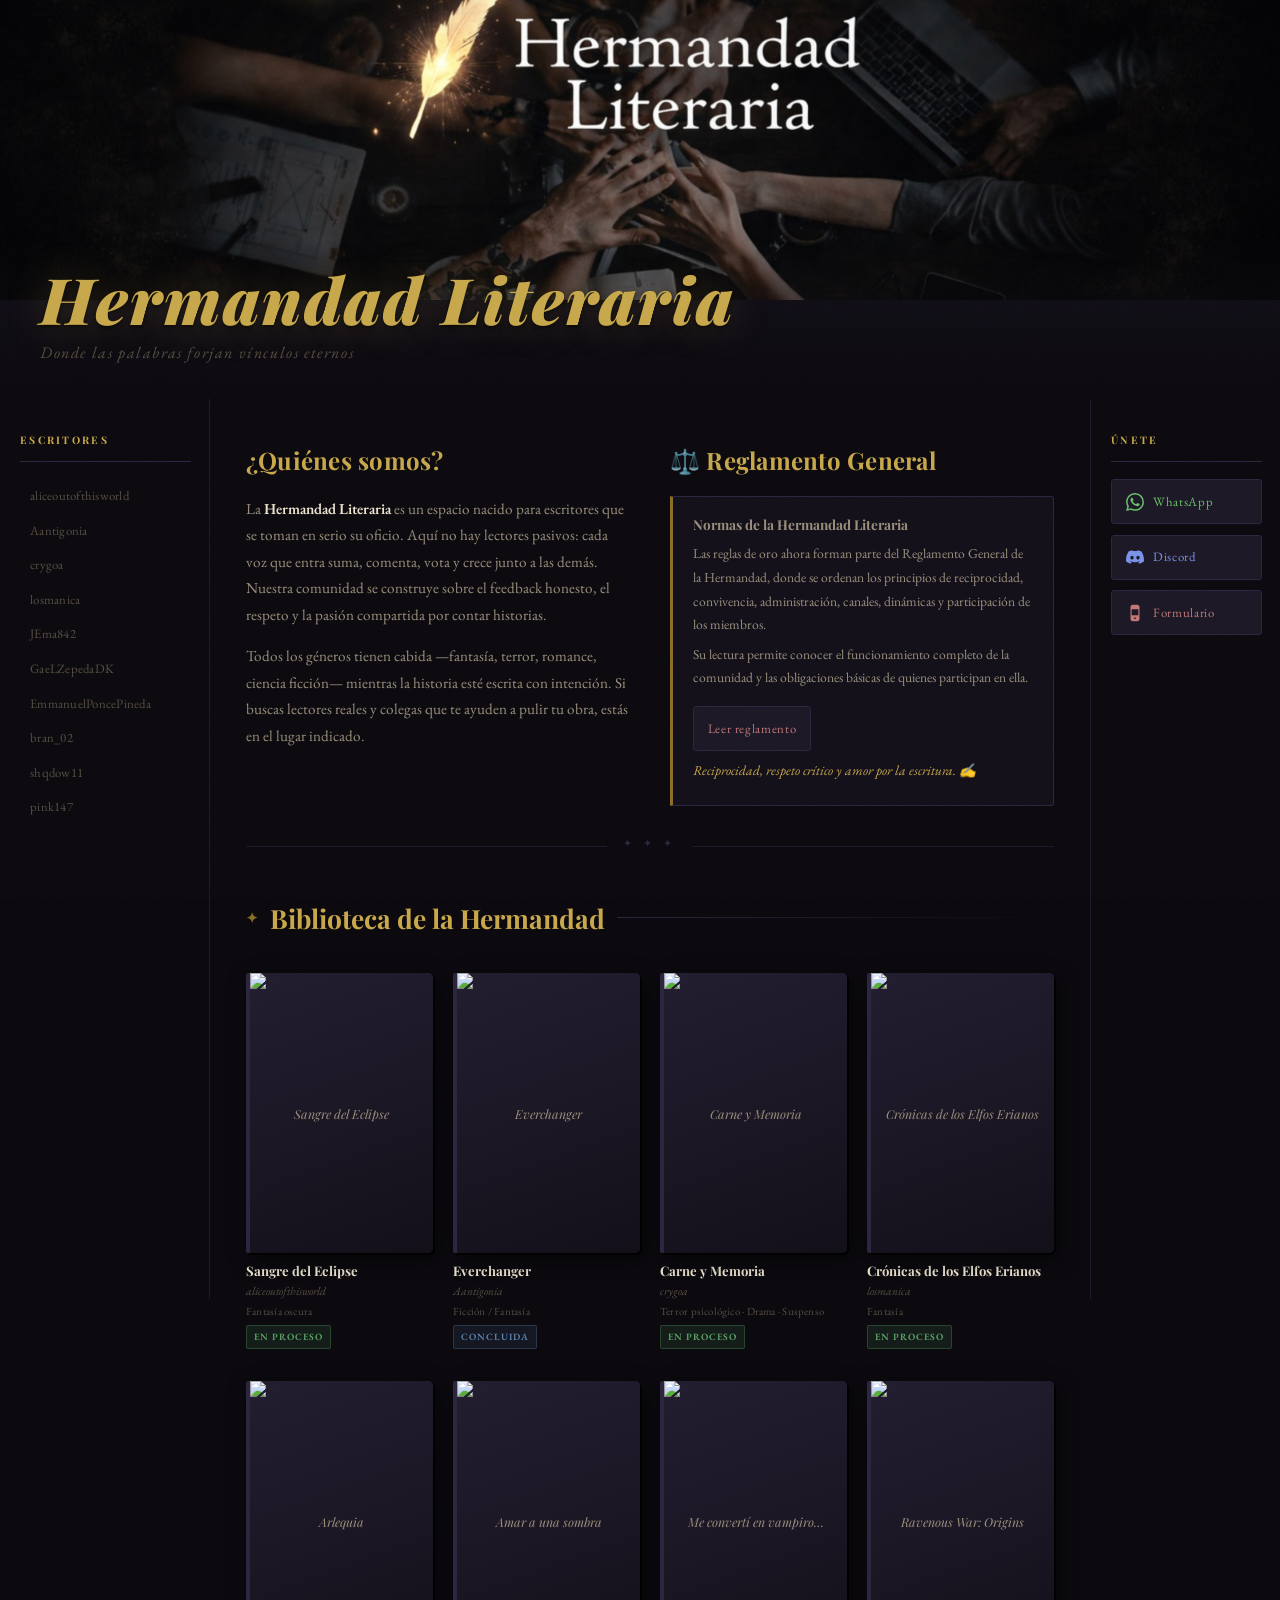
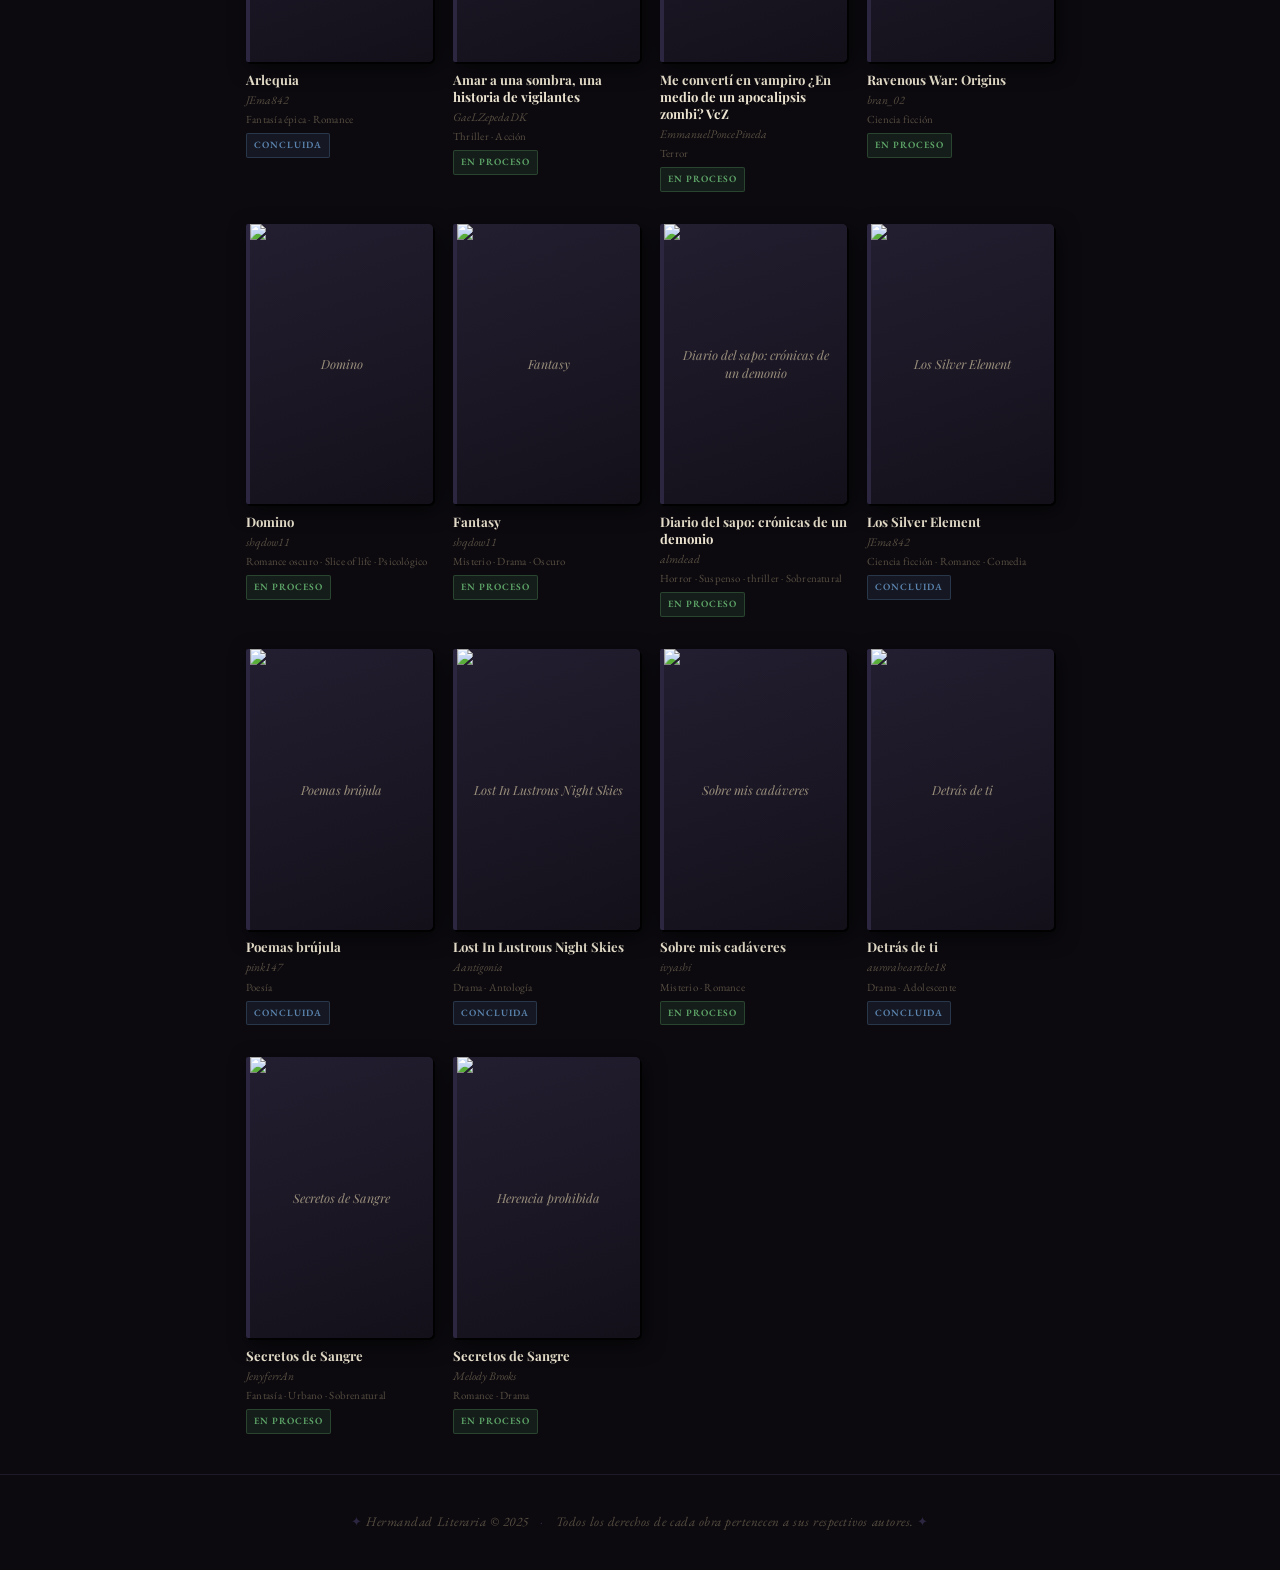
==== commit da5ba1bc: "Update index.html +4 libros" ====
--- a/index.html
+++ b/index.html
@@ -298,7 +298,7 @@
              target="_blank" rel="noopener" class="book-card">
             <div class="book-cover">
               <img src="https://img.wattpad.com/cover/410510133-256-k956680.jpg"
-                   alt="Los Silver Element" loading="lazy">
+                   alt="Poemas brújula" loading="lazy">
               <div class="cover-fallback">Poemas brújula</div>
             </div>
             <div class="book-info">
@@ -314,7 +314,7 @@
              target="_blank" rel="noopener" class="book-card">
             <div class="book-cover">
               <img src="https://img.wattpad.com/cover/410648509-256-k282708.jpg"
-                   alt="Los Silver Element" loading="lazy">
+                   alt="Lost In Lustrous Night Skies" loading="lazy">
               <div class="cover-fallback">Lost In Lustrous Night Skies</div>
             </div>
             <div class="book-info">
@@ -324,7 +324,70 @@
               <span class="book-status concluida">Concluida</span>
             </div>
           </a>
-
+                    <!-- ── LIBRO 16 ── -->
+          <a href="https://www.wattpad.com/story/199912432"
+             target="_blank" rel="noopener" class="book-card">
+            <div class="book-cover">
+              <img src="https://img.wattpad.com/cover/199912432-256-k867219.jpg"
+                   alt="Los Silver Element" loading="lazy">
+              <div class="cover-fallback">Sobre mis cadáveres</div>
+            </div>
+            <div class="book-info">
+              <h3>Sobre mis cadáveres</h3>
+              <span class="book-author">ivyashi</span>
+              <span class="book-genre">Misterio · Romance</span>
+              <span class="book-status en-proceso">En proceso</span>
+            </div>
+          </a>
+          
+                    <!-- ── LIBRO 17 ── -->
+          <a href="https://www.wattpad.com/story/177416785"
+             target="_blank" rel="noopener" class="book-card">
+            <div class="book-cover">
+              <img src="https://img.wattpad.com/cover/177416785-256-k670511.jpg"
+                   alt="Detras de ti" loading="lazy">
+              <div class="cover-fallback">Detrás de ti</div>
+            </div>
+            <div class="book-info">
+              <h3>Detrás de ti</h3>
+              <span class="book-author">auroraheartche18</span>
+              <span class="book-genre">Drama · Adolescente</span>
+              <span class="book-status concluida">Concluida</span>
+            </div>
+          </a>
+          
+                    <!-- ── LIBRO 17 ── -->
+          <a href="https://www.wattpad.com/story/411204781"
+             target="_blank" rel="noopener" class="book-card">
+            <div class="book-cover">
+              <img src="https://img.wattpad.com/cover/411204781-256-k517734.jpg"
+                   alt="Secretos de Sangre" loading="lazy">
+              <div class="cover-fallback">Secretos de Sangre</div>
+            </div>
+            <div class="book-info">
+              <h3>Secretos de Sangre</h3>
+              <span class="book-author">JenyferrAn</span>
+              <span class="book-genre">Fantasía · Urbano · Sobrenatural</span>
+              <span class="book-status en-proceso">En proceso</span>
+            </div>
+          </a>        
+          
+                    <!-- ── LIBRO 18 ── -->
+          <a href="https://booknet.com/es/book/herencia-prohibida-b487686"
+             target="_blank" rel="noopener" class="book-card">
+            <div class="book-cover">
+              <img src="https://st.booknet.com/uploads/covers/220/1776827709_25.jpeg"
+                   alt="Secretos de Sangre" loading="lazy">
+              <div class="cover-fallback">Herencia prohibida</div>
+            </div>
+            <div class="book-info">
+              <h3>Secretos de Sangre</h3>
+              <span class="book-author">Melody  Brooks</span>
+              <span class="book-genre"> Romance · Drama</span>
+              <span class="book-status en-proceso">En proceso</span>
+            </div>
+          </a>   
+          
         </div>
       </section>
     </main>
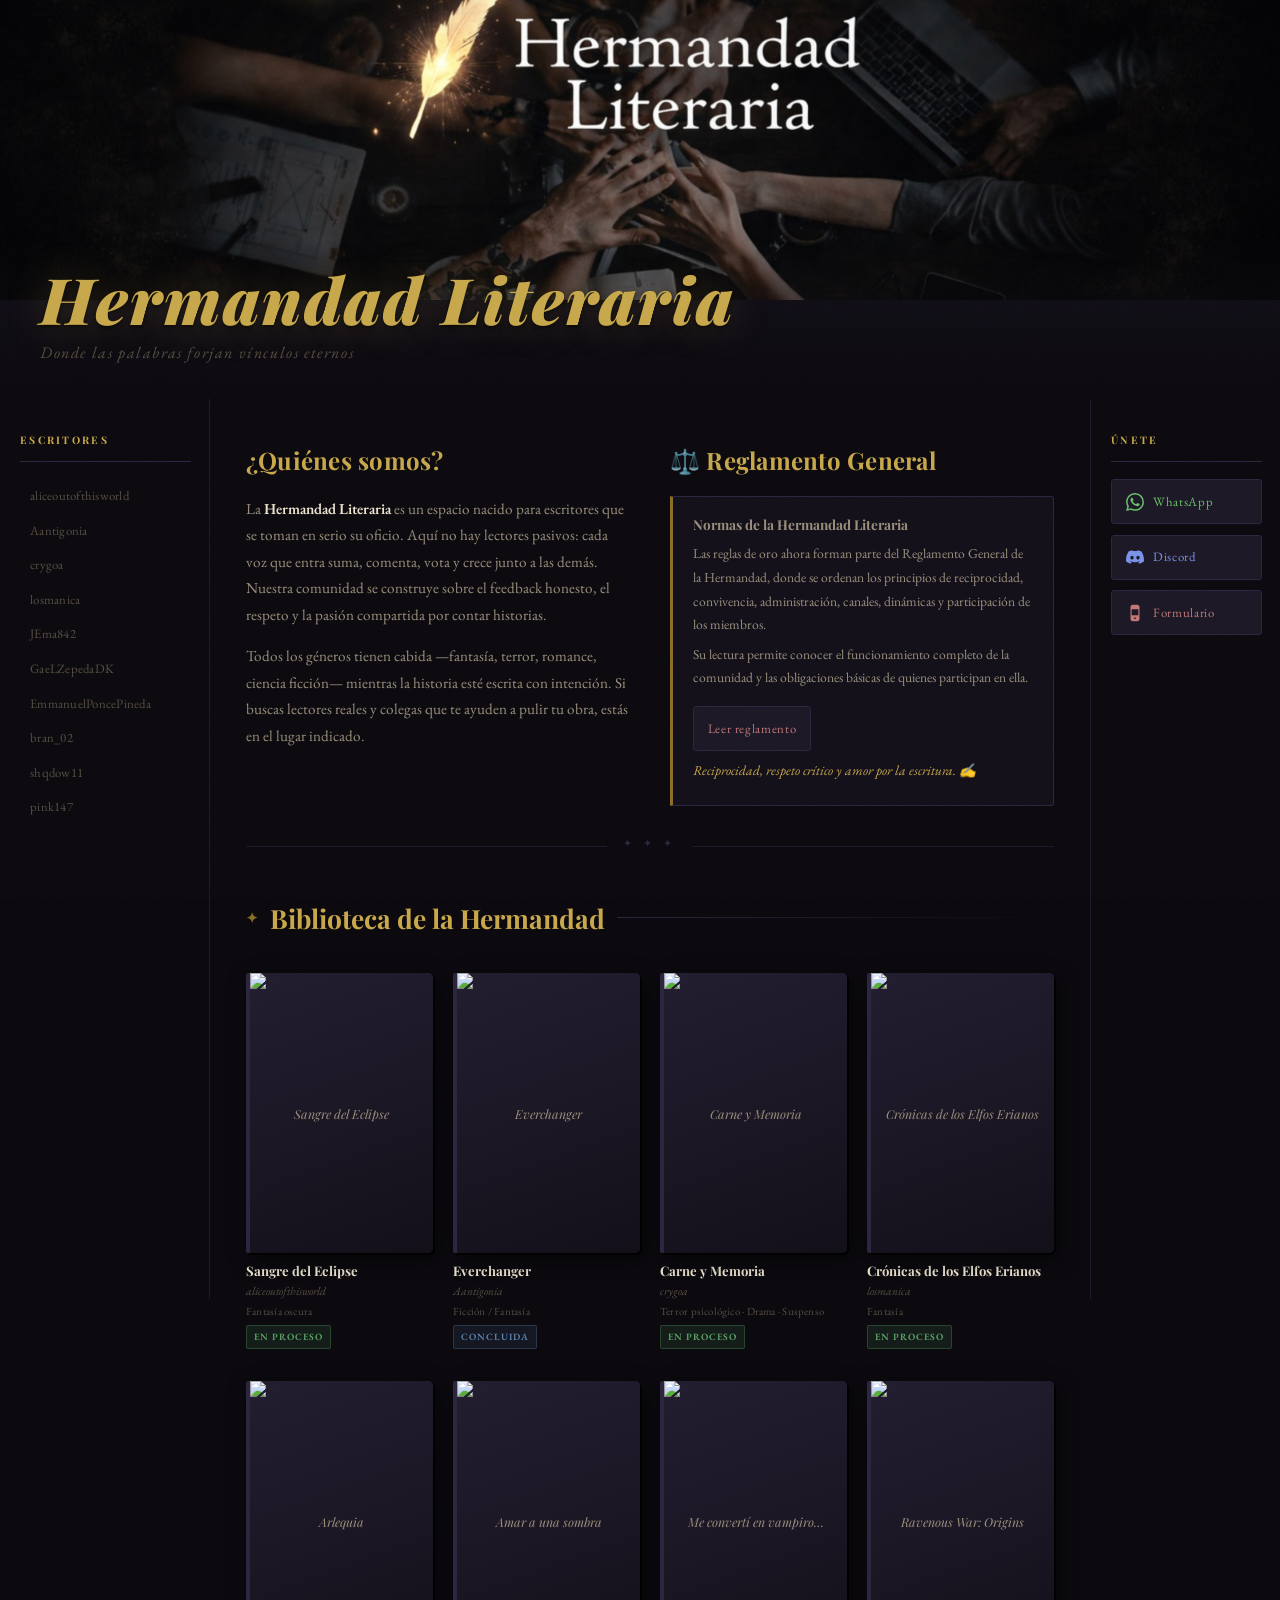
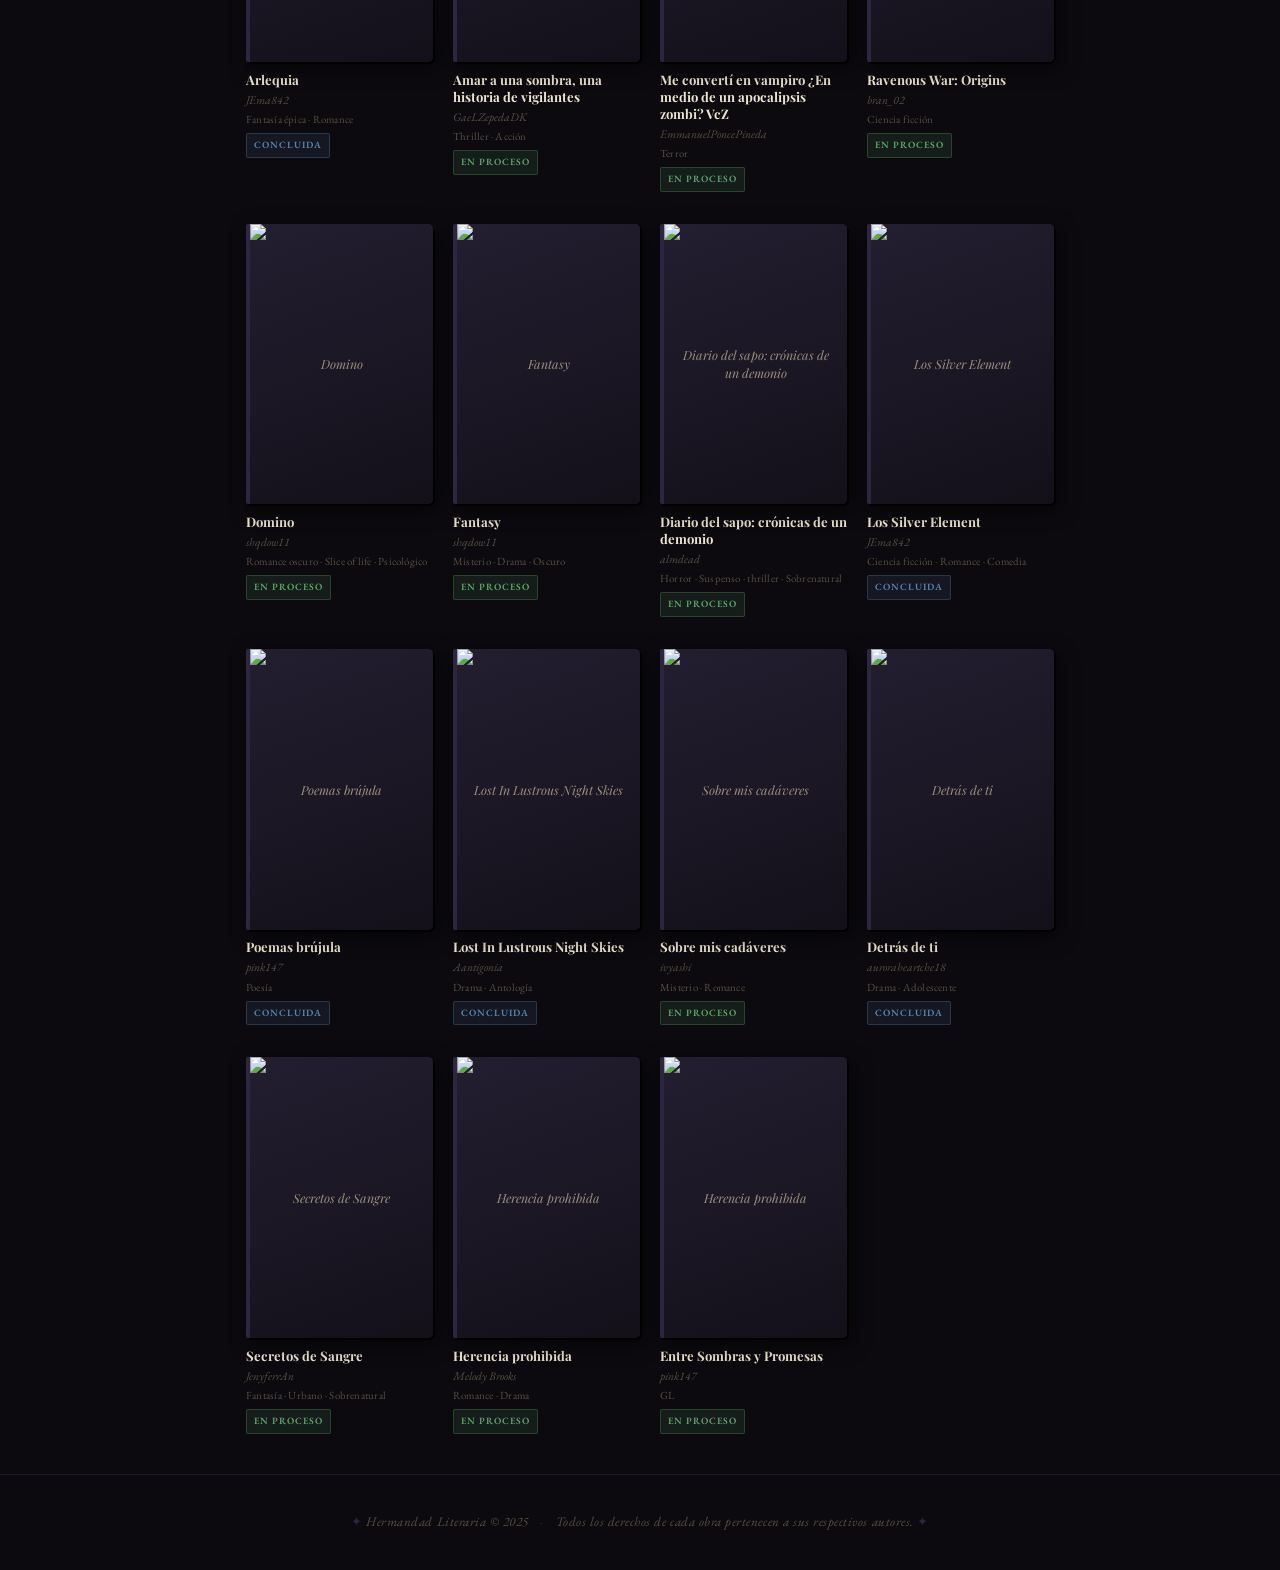
==== commit c5b3fcc6: "Update index.html" ====
--- a/index.html
+++ b/index.html
@@ -356,7 +356,7 @@
             </div>
           </a>
           
-                    <!-- ── LIBRO 17 ── -->
+                    <!-- ── LIBRO 18 ── -->
           <a href="https://www.wattpad.com/story/411204781"
              target="_blank" rel="noopener" class="book-card">
             <div class="book-cover">
@@ -372,7 +372,7 @@
             </div>
           </a>        
           
-                    <!-- ── LIBRO 18 ── -->
+                    <!-- ── LIBRO 19 ── -->
           <a href="https://booknet.com/es/book/herencia-prohibida-b487686"
              target="_blank" rel="noopener" class="book-card">
             <div class="book-cover">
@@ -381,13 +381,28 @@
               <div class="cover-fallback">Herencia prohibida</div>
             </div>
             <div class="book-info">
-              <h3>Secretos de Sangre</h3>
+              <h3>Herencia prohibida</h3>
               <span class="book-author">Melody  Brooks</span>
               <span class="book-genre"> Romance · Drama</span>
               <span class="book-status en-proceso">En proceso</span>
             </div>
           </a>   
           
+                    <!-- ── LIBRO 20 ── -->
+          <a href="https://www.wattpad.com/story/412625015"
+             target="_blank" rel="noopener" class="book-card">
+            <div class="book-cover">
+              <img src="https://img.wattpad.com/cover/412625015-256-k609678.jpg"
+                   alt="Entre Sombras y Promesas" loading="lazy">
+              <div class="cover-fallback">Herencia prohibida</div>
+            </div>
+            <div class="book-info">
+              <h3>Entre Sombras y Promesas</h3>
+              <span class="book-author">pink147</span>
+              <span class="book-genre"> GL </span>
+              <span class="book-status en-proceso">En proceso</span>
+            </div>
+          </a>             
         </div>
       </section>
     </main>
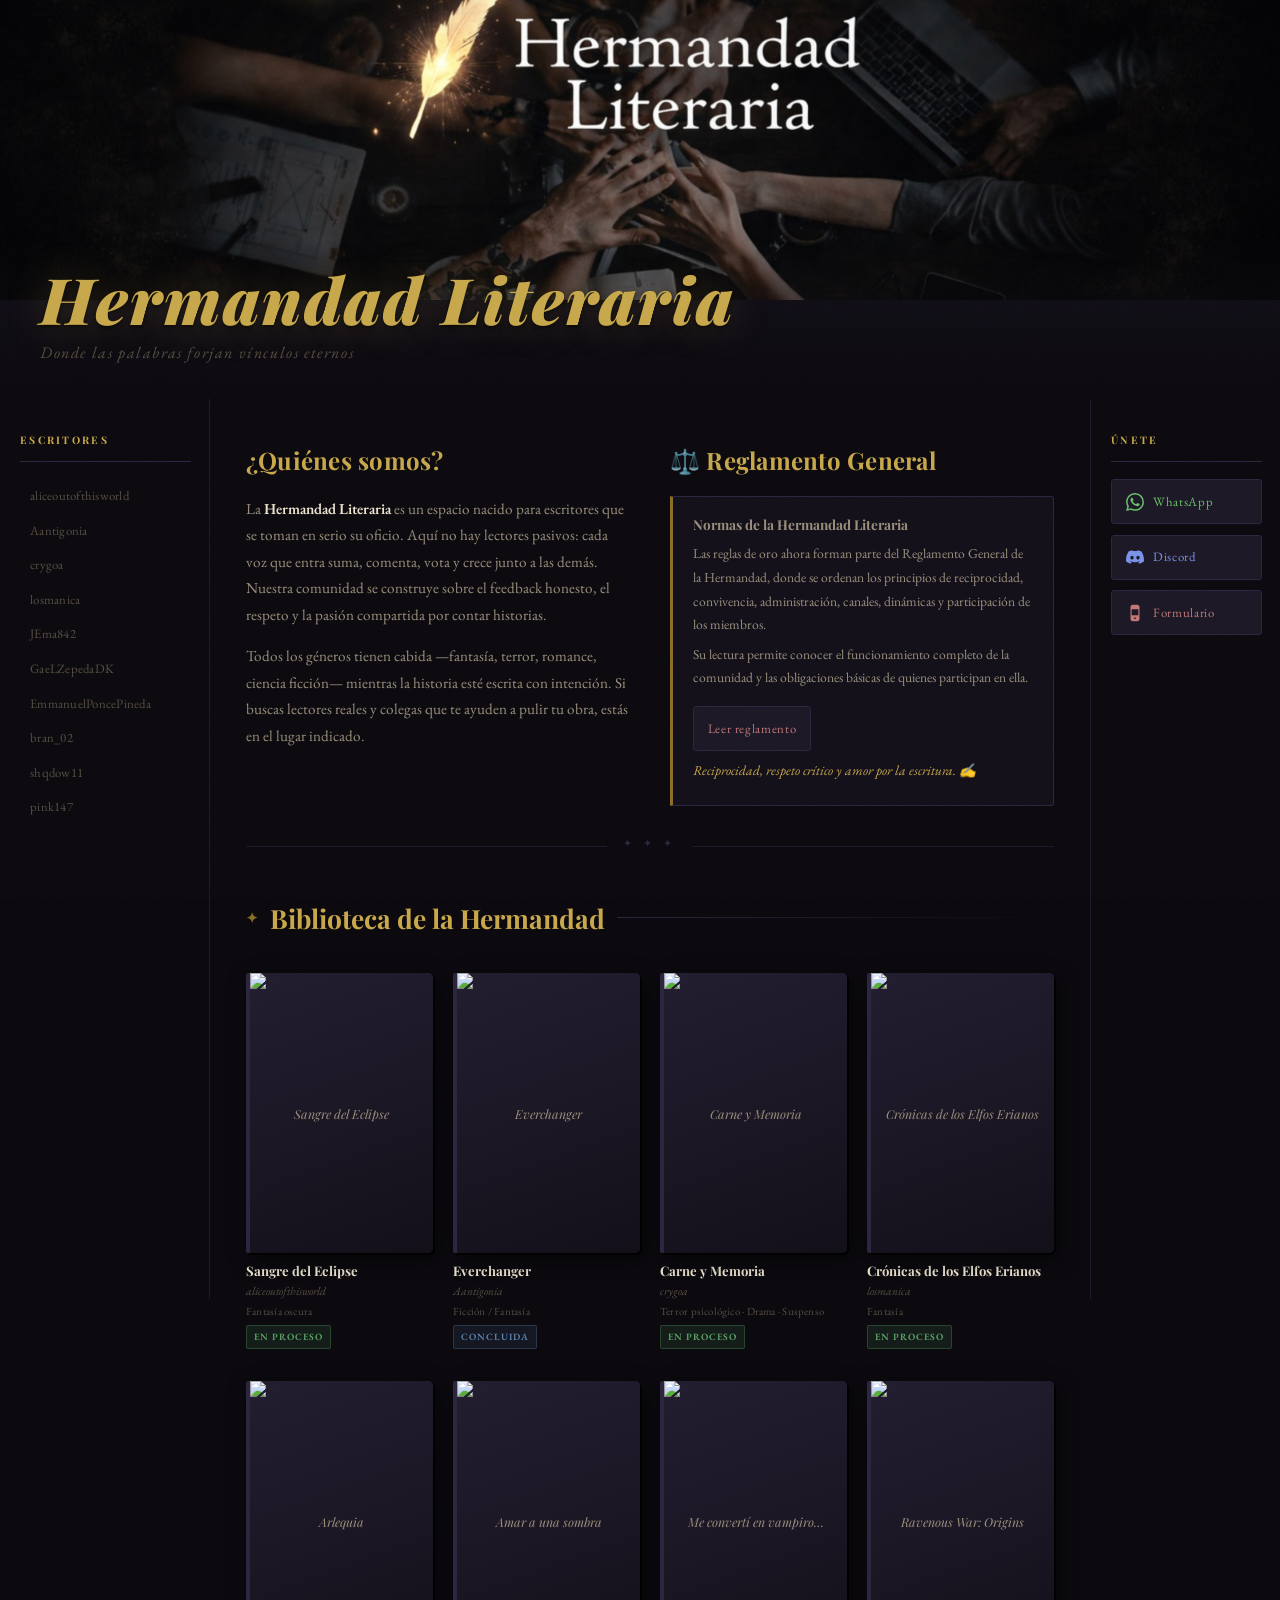
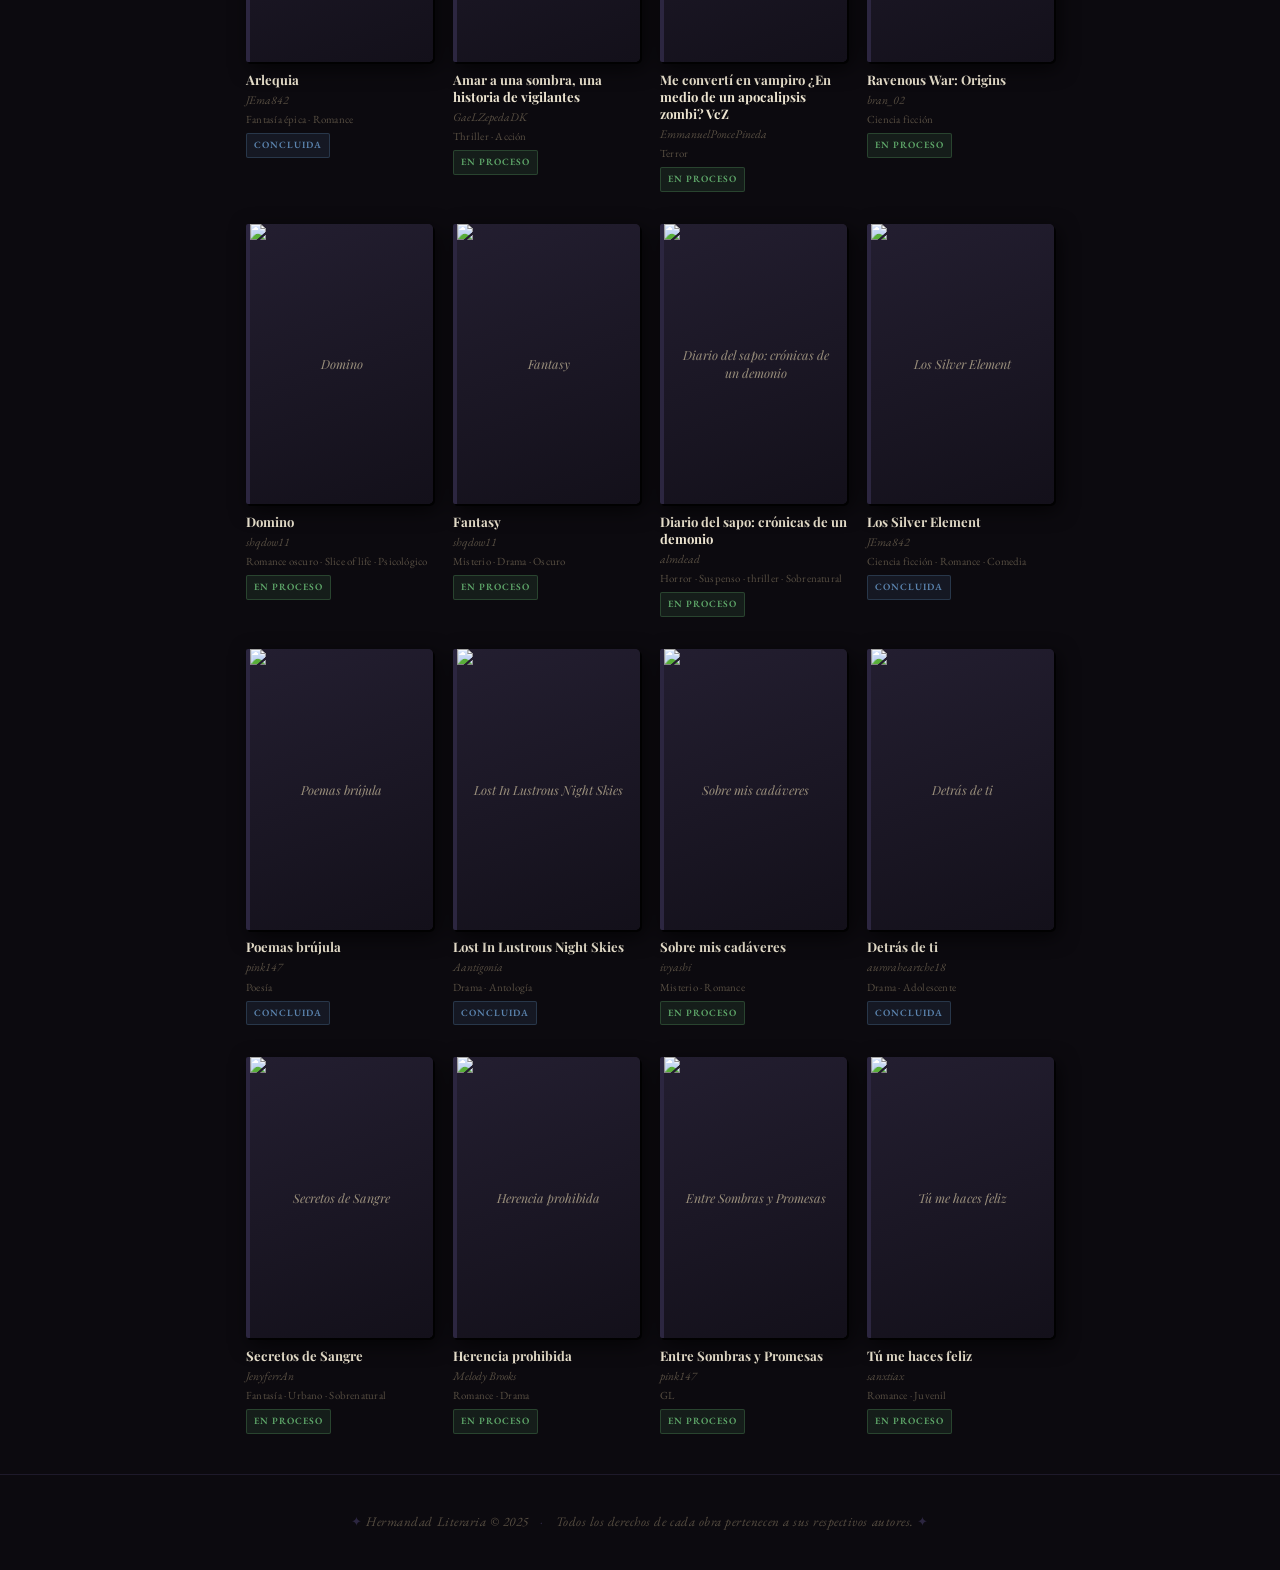
==== commit 357a14ab: "Update index.html" ====
--- a/index.html
+++ b/index.html
@@ -377,7 +377,7 @@
              target="_blank" rel="noopener" class="book-card">
             <div class="book-cover">
               <img src="https://st.booknet.com/uploads/covers/220/1776827709_25.jpeg"
-                   alt="Secretos de Sangre" loading="lazy">
+                   alt="Herencia prohibida" loading="lazy">
               <div class="cover-fallback">Herencia prohibida</div>
             </div>
             <div class="book-info">
@@ -394,7 +394,7 @@
             <div class="book-cover">
               <img src="https://img.wattpad.com/cover/412625015-256-k609678.jpg"
                    alt="Entre Sombras y Promesas" loading="lazy">
-              <div class="cover-fallback">Herencia prohibida</div>
+              <div class="cover-fallback">Entre Sombras y Promesas</div>
             </div>
             <div class="book-info">
               <h3>Entre Sombras y Promesas</h3>
@@ -402,7 +402,22 @@
               <span class="book-genre"> GL </span>
               <span class="book-status en-proceso">En proceso</span>
             </div>
-          </a>             
+          </a>  
+                              <!-- ── LIBRO 21 ── -->
+          <a href="https://www.wattpad.com/story/404934627"
+             target="_blank" rel="noopener" class="book-card">
+            <div class="book-cover">
+              <img src="https://img.wattpad.com/cover/404934627-256-k689605.jpg"
+                   alt="Tú me haces feliz" loading="lazy">
+              <div class="cover-fallback">Tú me haces feliz</div>
+            </div>
+            <div class="book-info">
+              <h3>Tú me haces feliz</h3>
+              <span class="book-author">sanxtiax</span>
+              <span class="book-genre">  Romance · Juvenil </span>
+              <span class="book-status en-proceso">En proceso</span>
+            </div>
+          </a>   
         </div>
       </section>
     </main>
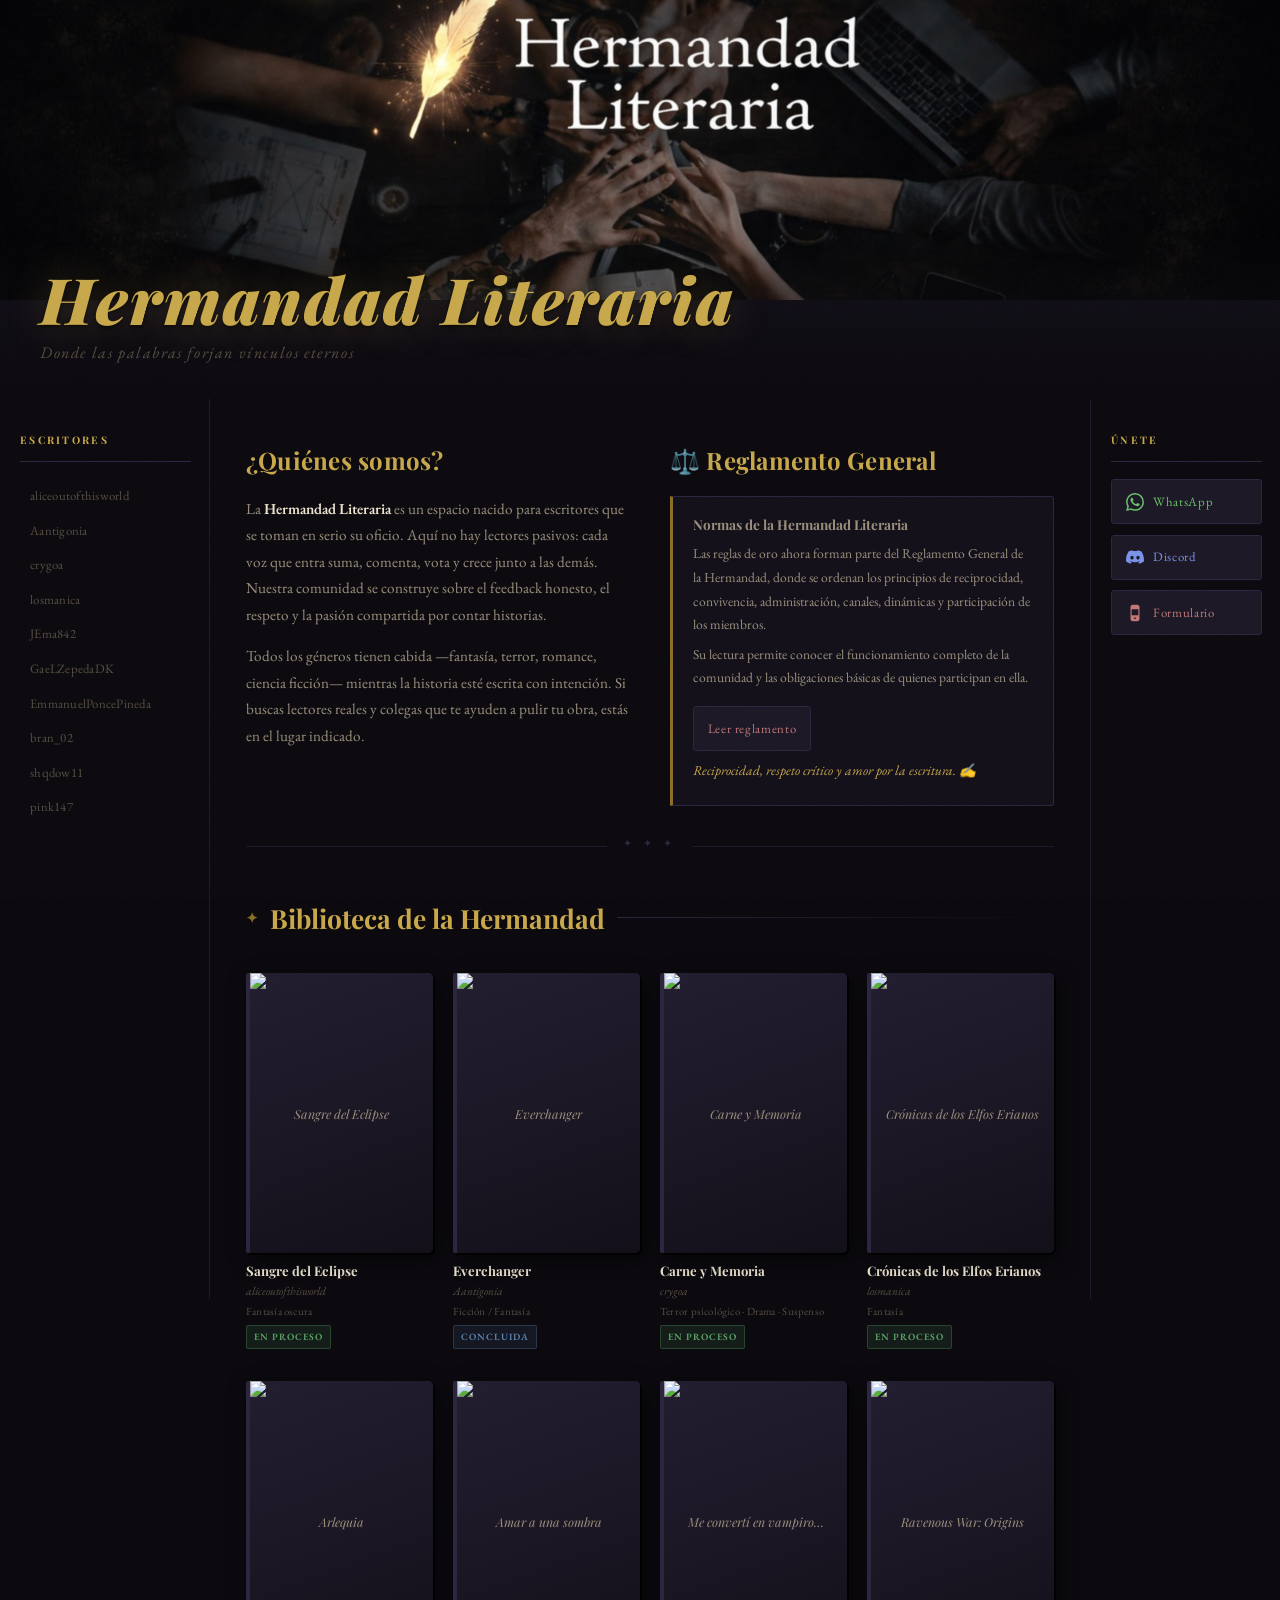
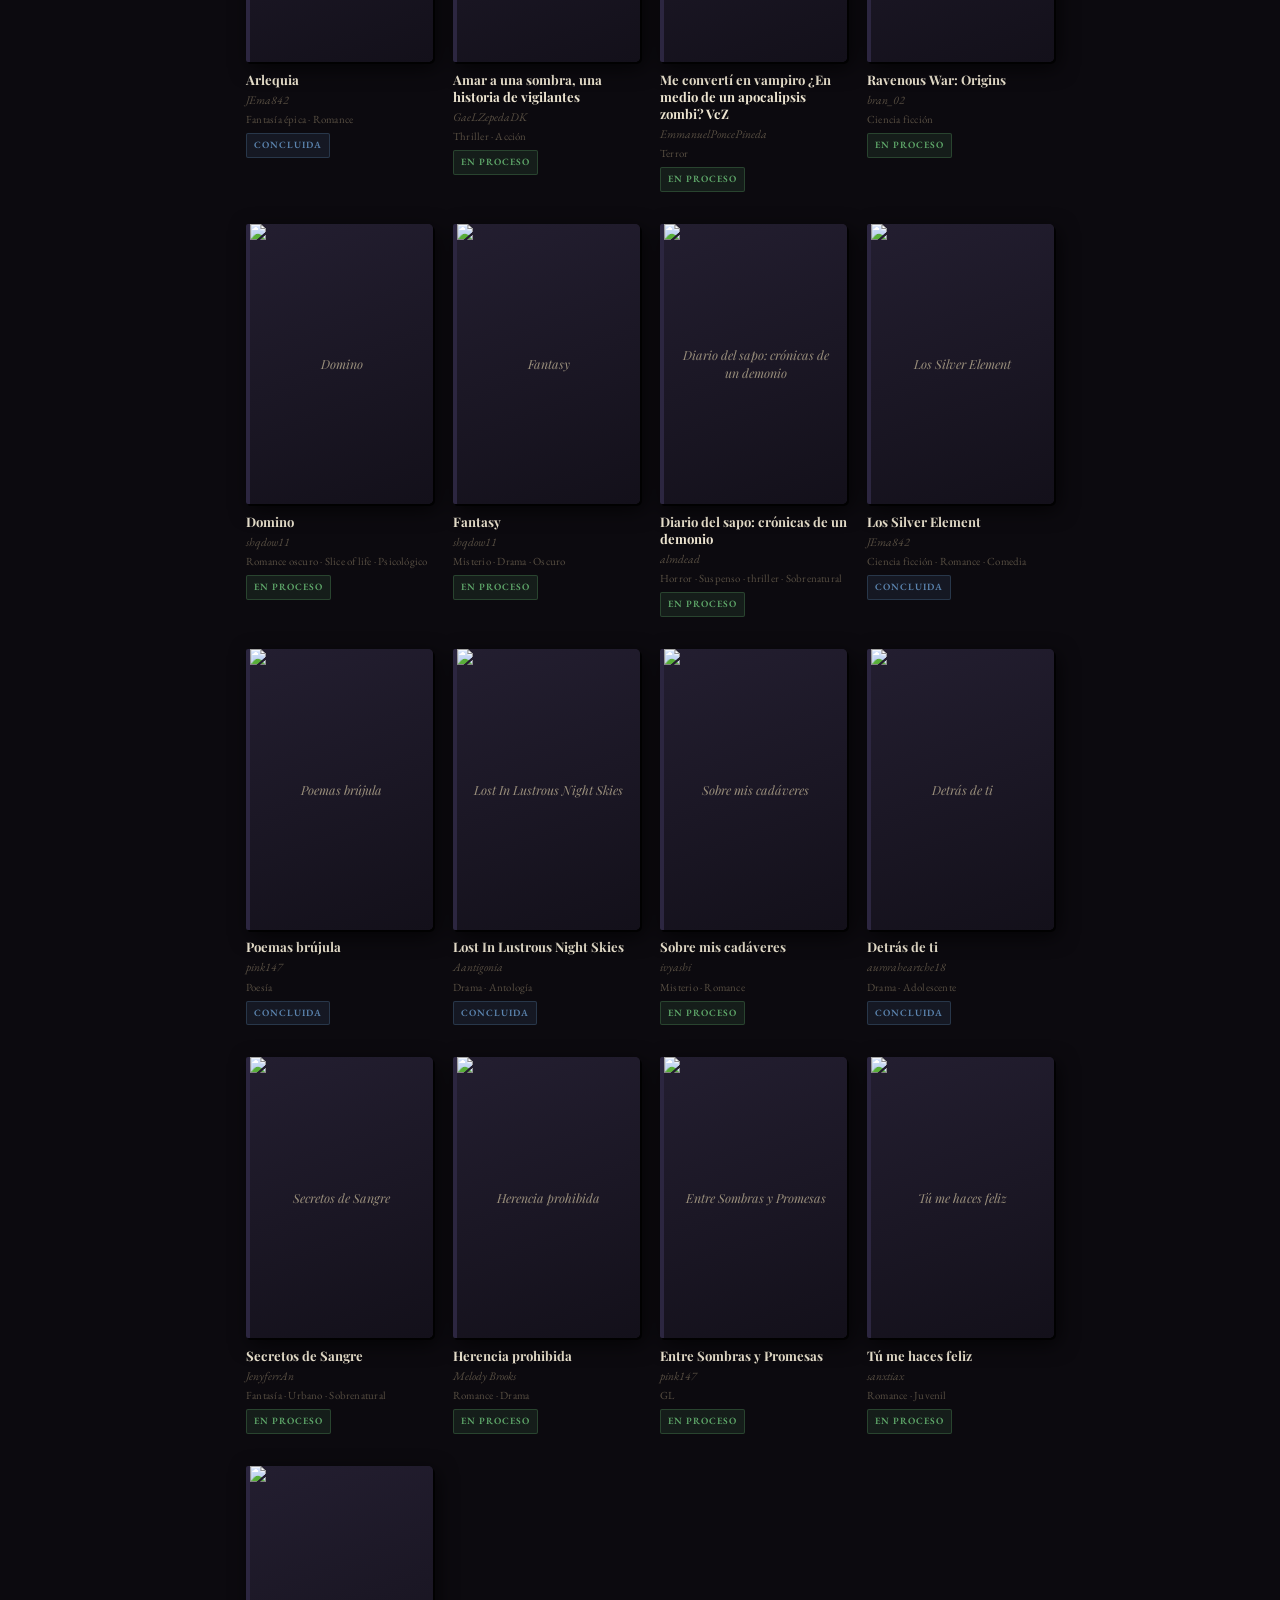
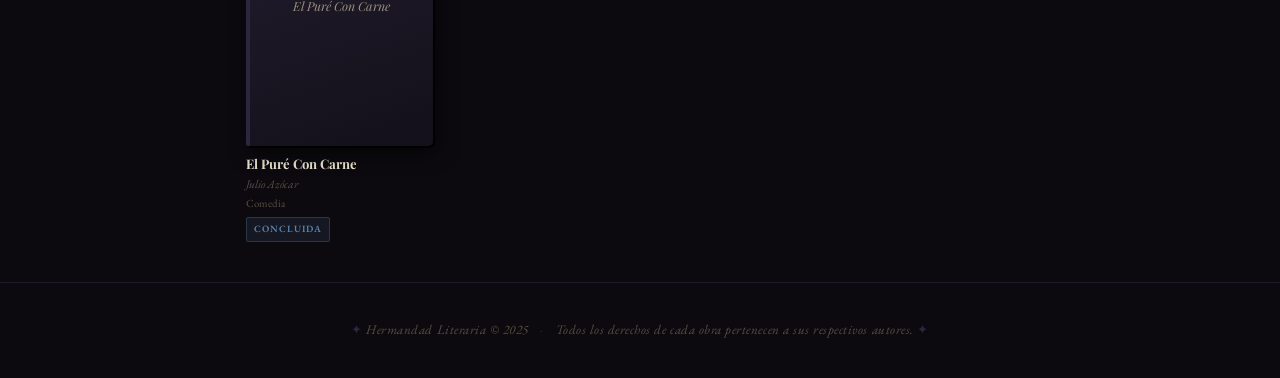
==== commit a6d484f6: "Update index.html" ====
--- a/index.html
+++ b/index.html
@@ -418,6 +418,21 @@
               <span class="book-status en-proceso">En proceso</span>
             </div>
           </a>   
+                                        <!-- ── LIBRO 22 ── -->
+          <a href="https://getinkspired.com/story/730575/el-puré-con-carne/"
+             target="_blank" rel="noopener" class="book-card">
+            <div class="book-cover">
+              <img src="https://cdn.getinkspired.com/media/upload/thumb_74ac64cd23b8e968d8ddfaf334fefc86120aea98f4c60386b59555d819982.png"
+                   alt="El Puré Con Carne" loading="lazy">
+              <div class="cover-fallback">El Puré Con Carne</div>
+            </div>
+            <div class="book-info">
+              <h3>El Puré Con Carne</h3>
+              <span class="book-author">Julio Azócar</span>
+              <span class="book-genre">  Comedia  </span>
+              <span class="book-status concluida">Concluida</span>
+            </div>
+          </a>
         </div>
       </section>
     </main>
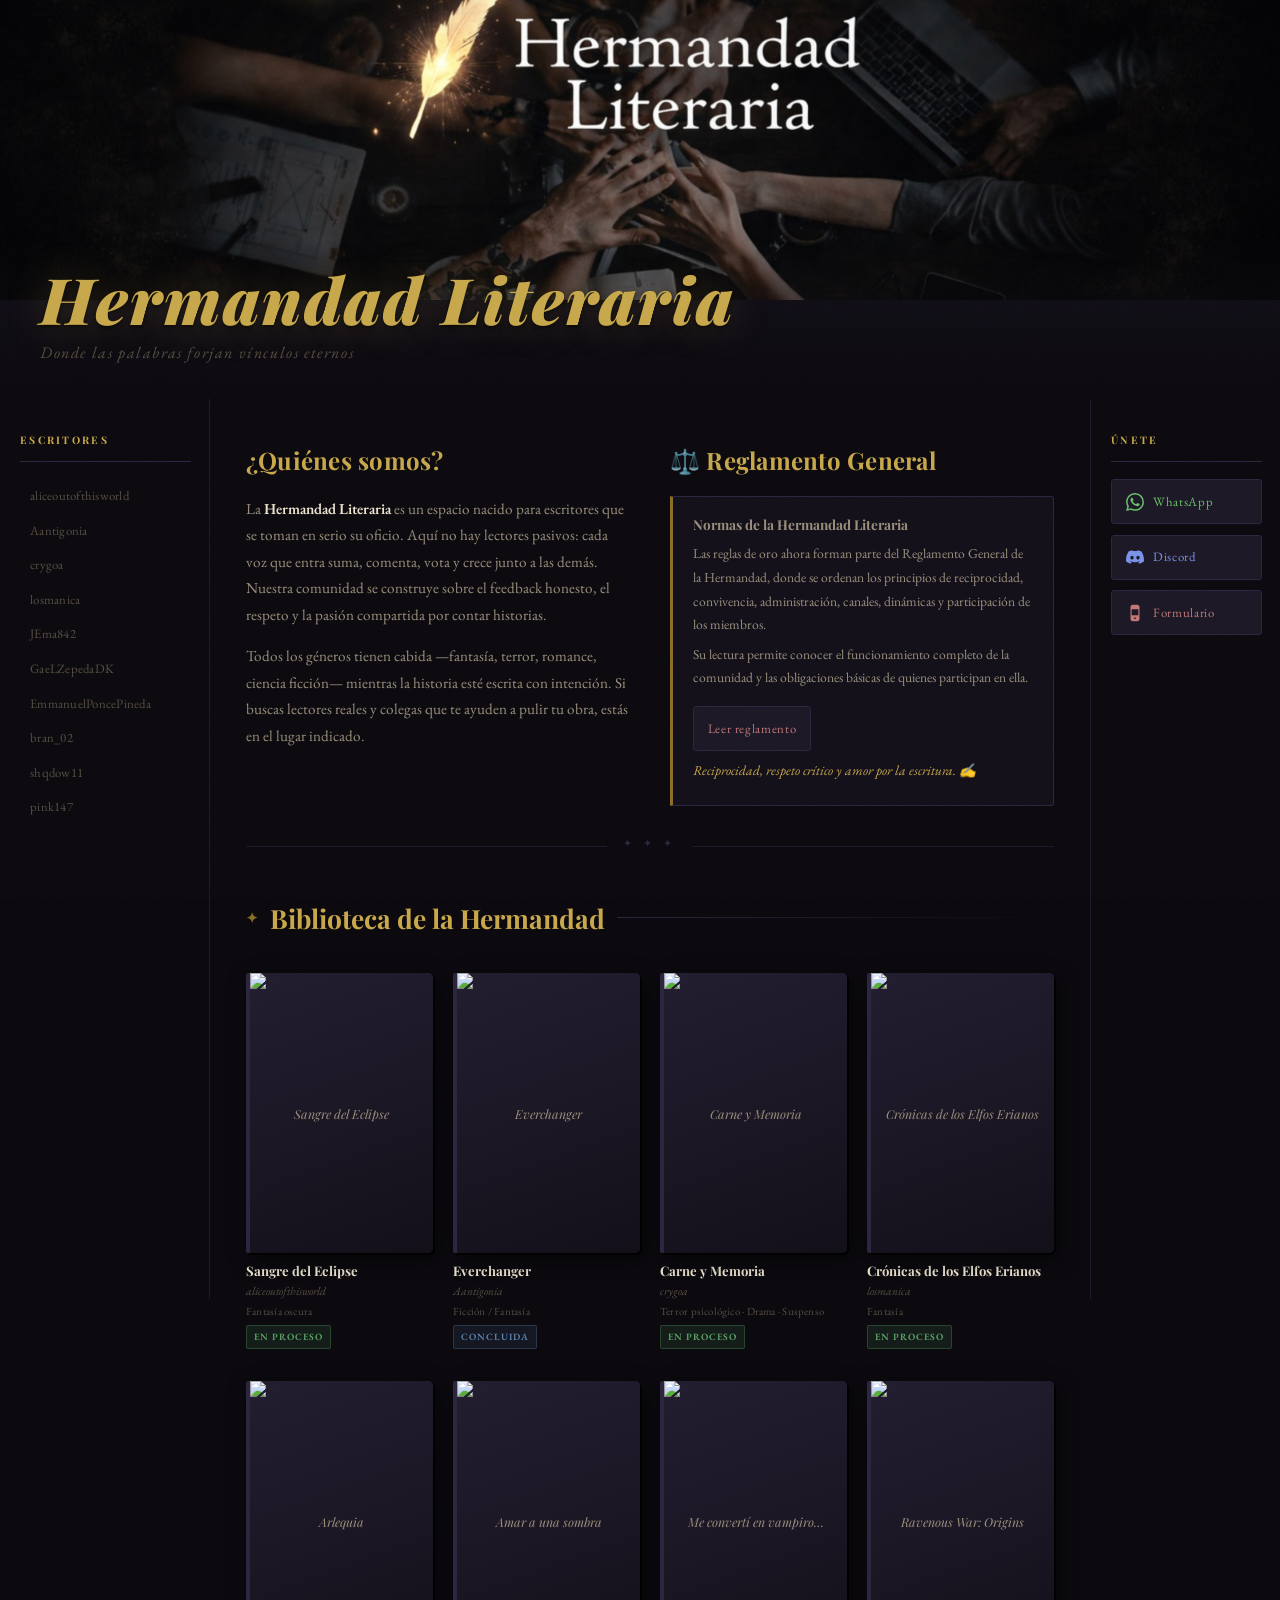
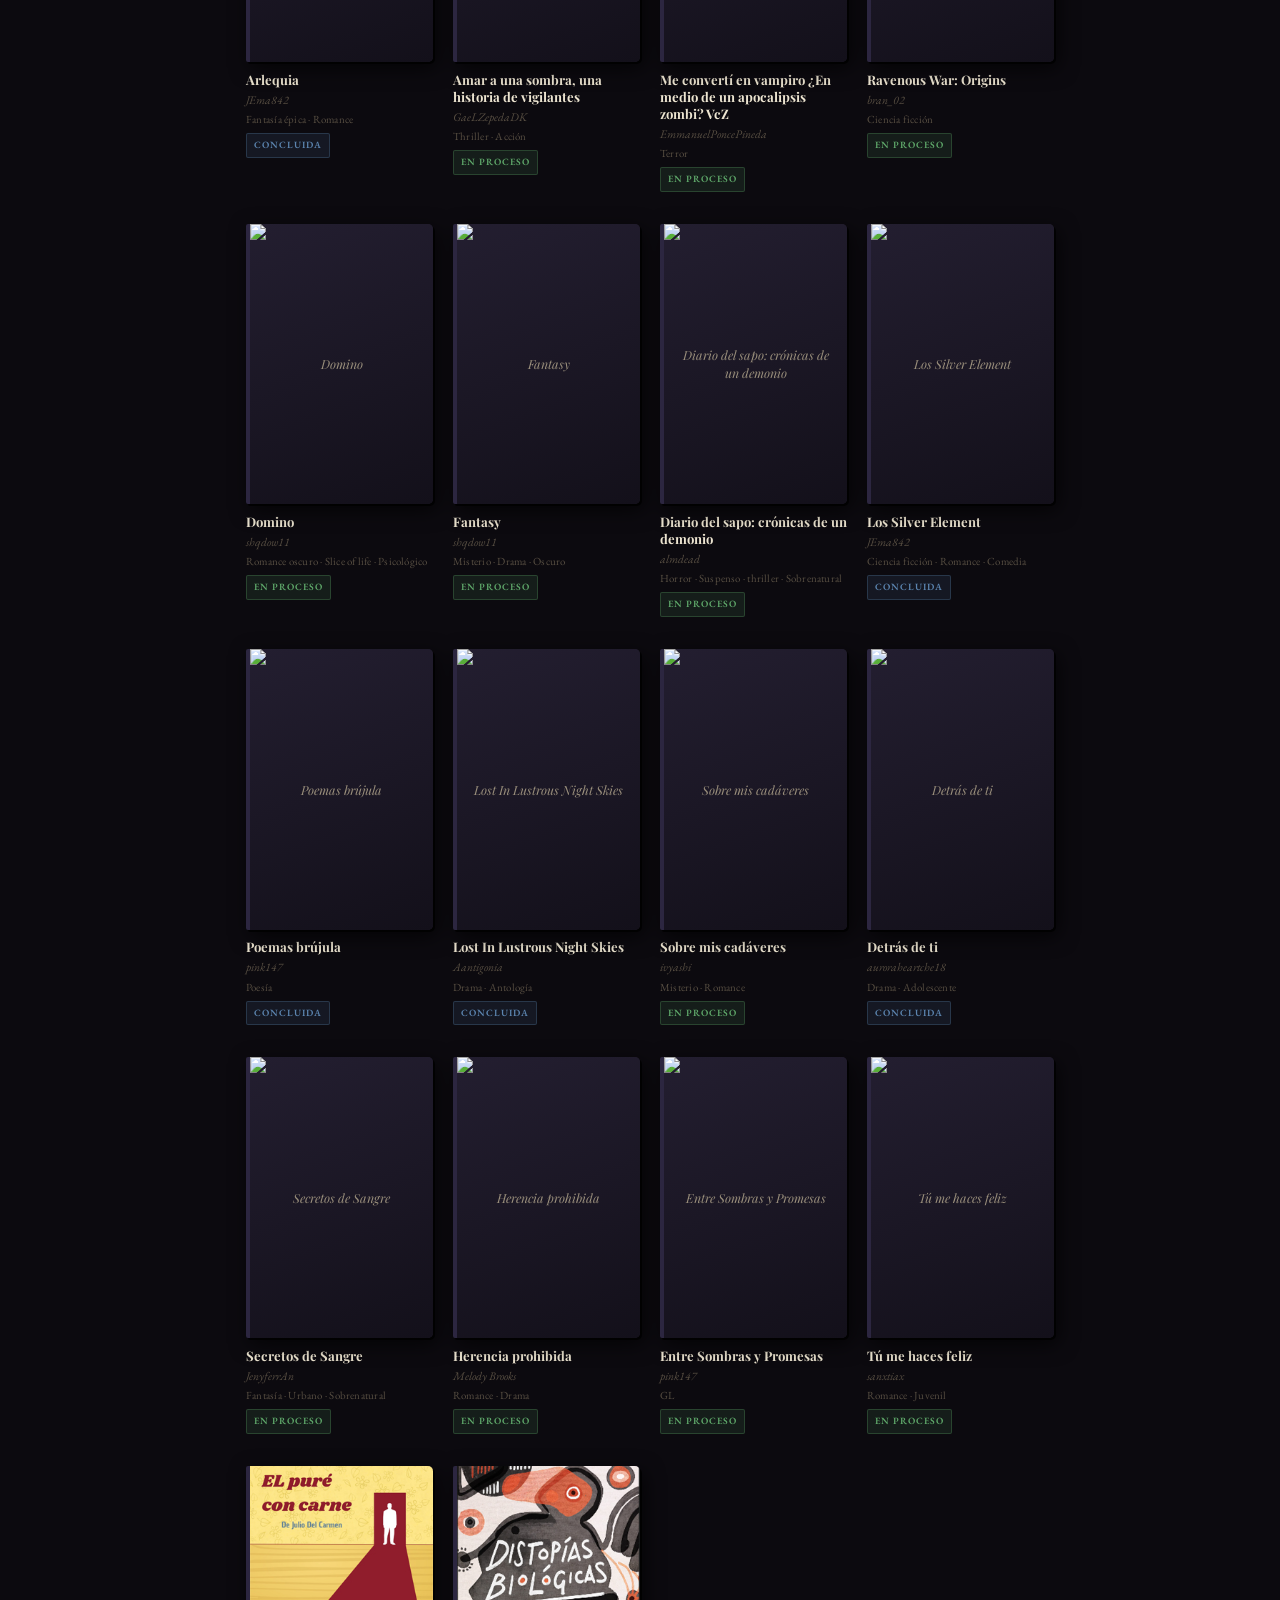
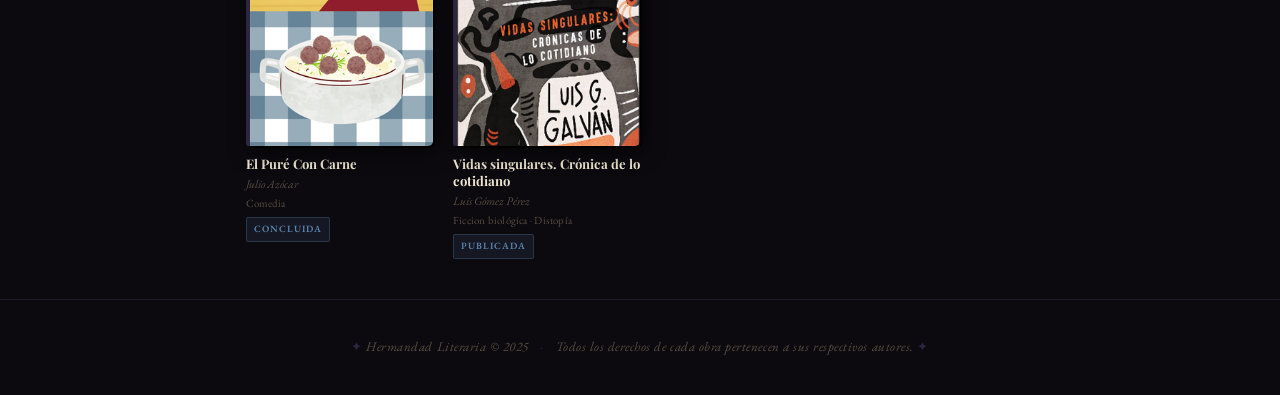
==== commit 347a487e: "Update index.html" ====
--- a/index.html
+++ b/index.html
@@ -422,7 +422,7 @@
           <a href="https://getinkspired.com/story/730575/el-puré-con-carne/"
              target="_blank" rel="noopener" class="book-card">
             <div class="book-cover">
-              <img src="https://cdn.getinkspired.com/media/upload/thumb_74ac64cd23b8e968d8ddfaf334fefc86120aea98f4c60386b59555d819982.png"
+                <img src="pure.jpg"
                    alt="El Puré Con Carne" loading="lazy">
               <div class="cover-fallback">El Puré Con Carne</div>
             </div>
@@ -433,6 +433,22 @@
               <span class="book-status concluida">Concluida</span>
             </div>
           </a>
+                              <!-- ── LIBRO 23 ── -->
+          <a href="https://www.wattpad.com/story/404934627"
+             target="_blank" rel="noopener" class="book-card">
+            <div class="book-cover">
+              <img src="distopias.jpg"
+                   alt="Vidas singulares. Crónica de lo cotidiano" loading="lazy">
+              <div class="cover-fallback">Vidas singulares. Crónica de lo cotidiano</div>
+            </div>
+            <div class="book-info">
+              <h3>Vidas singulares. Crónica de lo cotidiano</h3>
+              <span class="book-author">Luis Gómez Pérez </span>
+              <span class="book-genre">Ficcion biológica · Distopía</span>
+              <span class="book-status concluida">Publicada</span>
+            </div>
+          </a>   
+          
         </div>
       </section>
     </main>
